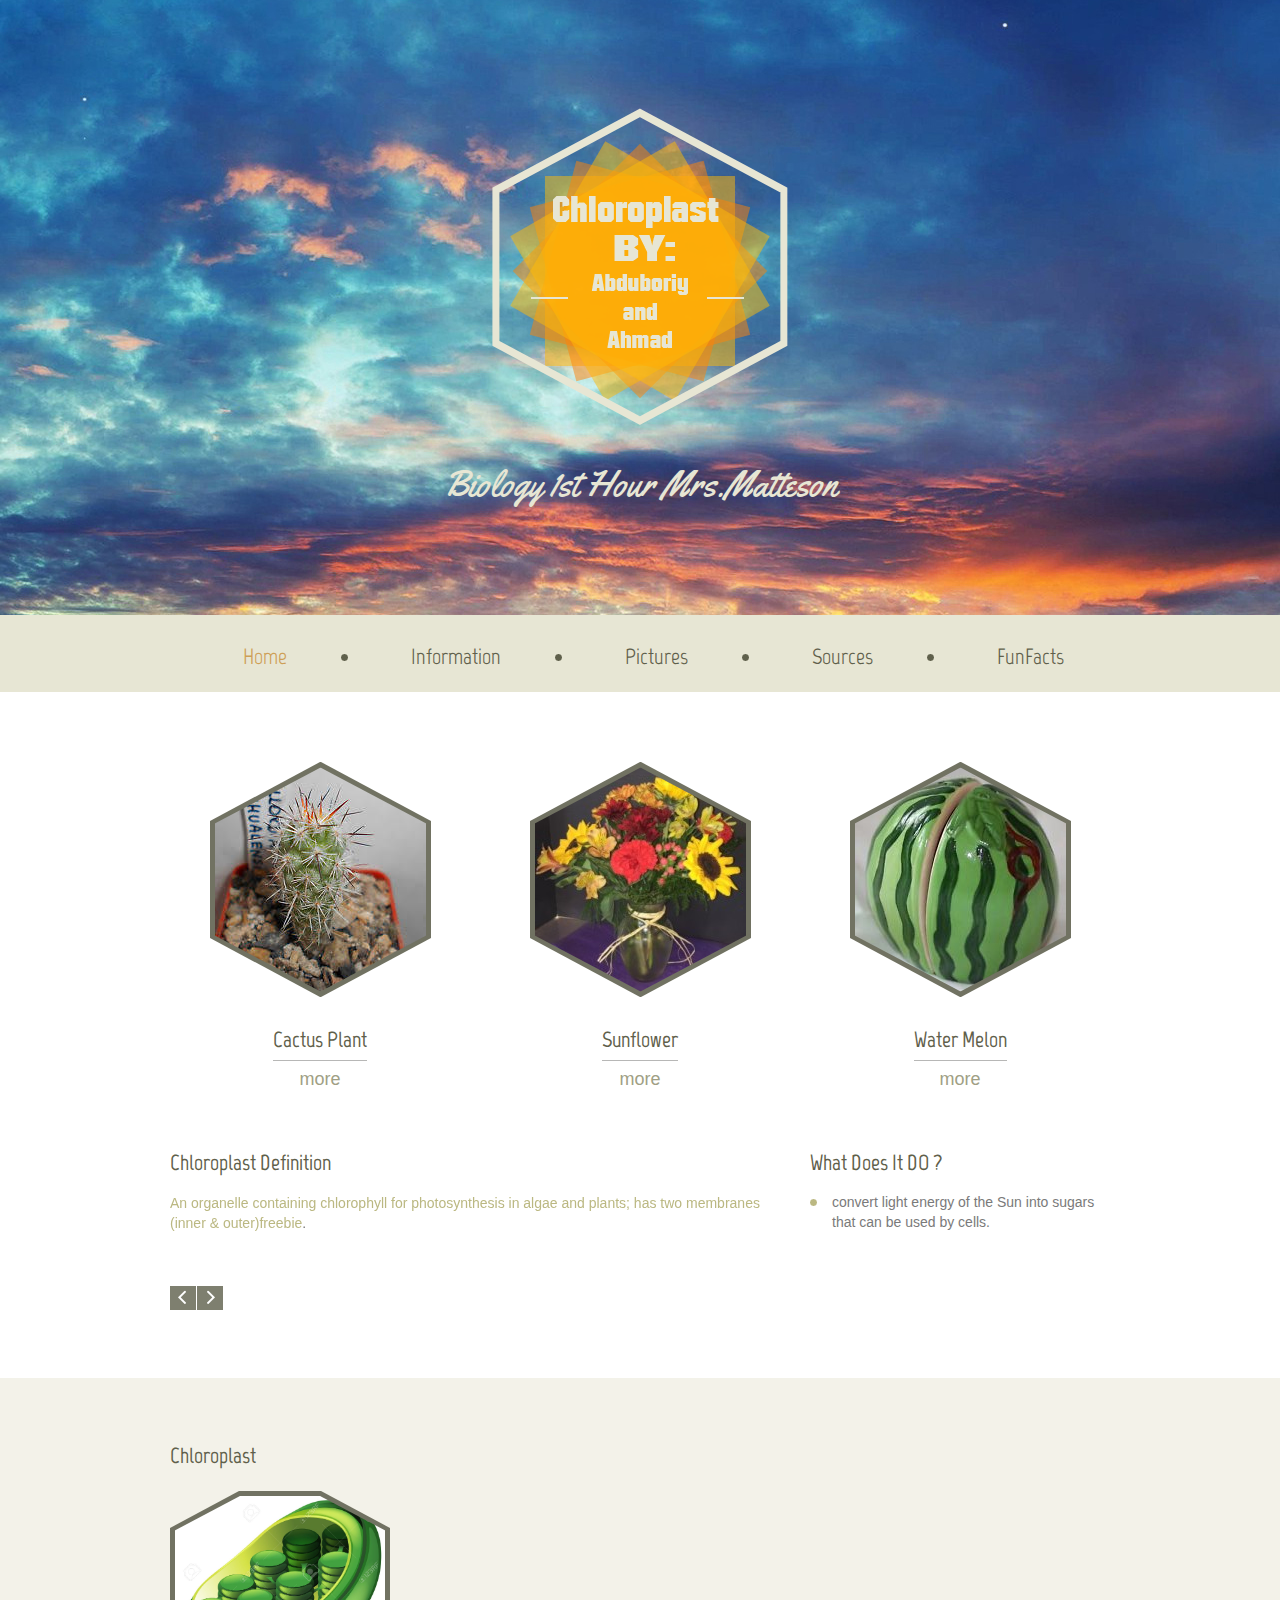
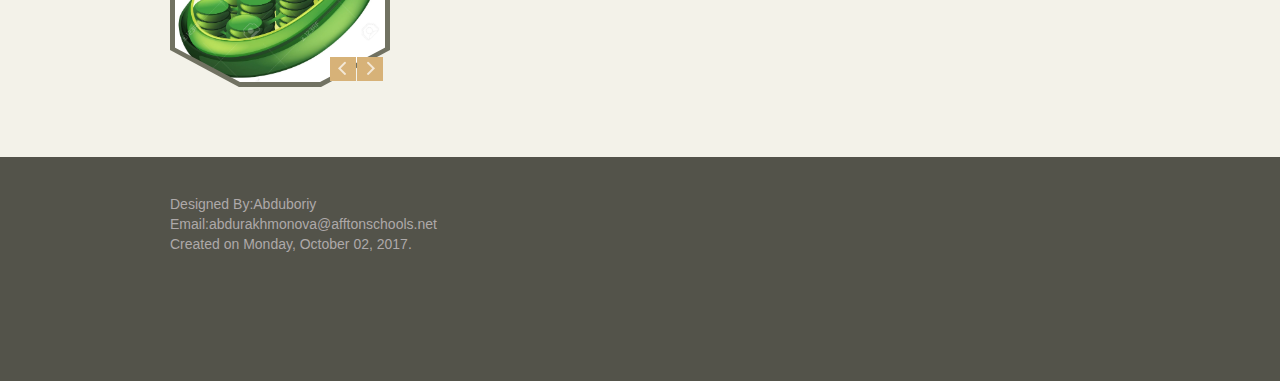
==== index.html @ 3cefe070 "First Website" ====
<!DOCTYPE html>
<html lang="en">
	<head>
		<title>Home</title>
		<meta charset="utf-8">
		<meta name="format-detection" content="telephone=no" />
		<link rel="icon" href="images/favicon.ico">
		<link rel="shortcut icon" href="images/favicon.ico" />
		<link rel="stylesheet" href="css/owl.carousel.css">
        <link rel="stylesheet" href="css/sun.css">
		<link rel="stylesheet" href="css/style.css">
		<script src="js/jquery.js"></script>
		<script src="js/jquery-migrate-1.1.1.js"></script>
		<script src="js/script.js"></script>
		<script src="js/jquery.ui.totop.js"></script>
		<script src="js/superfish.js"></script>
		<script src="js/sForm.js"></script>
		<script src="js/jquery.equalheights.js"></script>
		<script src="js/jquery.mobilemenu.js"></script>
		<script src="js/jquery.easing.1.3.js"></script>
		<script src="js/owl.carousel.js"></script>
		<script>
		$(document).ready(function(){
			$().UItoTop({ easingType: 'easeOutQuart' });
			/*carousel*/
			var owl=$("#owl");
			owl.owlCarousel({
				items : 1, //10 items above 1000px browser width
				navigation : true,
				pagination :  false
			});
			var owl=$("#owl1");
			owl.owlCarousel({
				items : 1, //10 items above 1000px browser width
				navigation : true,
				pagination :  false
			});
		})
		</script>
		<!--[if lt IE 8]>
		<div style=' clear: both; text-align:center; position: relative;'>
			<a href="http://windows.microsoft.com/en-US/internet-explorer/products/ie/home?ocid=ie6_countdown_bannercode">
				<img src="http://storage.ie6countdown.com/assets/100/images/banners/warning_bar_0000_us.jpg" border="0" height="42" width="820" alt="You are using an outdated browser. For a faster, safer browsing experience, upgrade for free today." />
			</a>
		</div>
		<![endif]-->
		<!--[if lt IE 9]>
		<script src="js/html5shiv.js"></script>
		<link rel="stylesheet" media="screen" href="css/ie.css">
		<![endif]-->
	</head>
	<body class="page1" id="top">
       
<!=======================================================================-->

<!--==============================header=================================-->
		<header>
			<div class="container_12">
				<div class="grid_12">
					<h1>
						<a href="index.html">
							<img src="images/logo.png" alt="Your Happy Family">
						</a>
					</h1>
					<div class="slogan">Biology 1st Hour Mrs.Matteson</div>
				</div>
			</div>
			<div class="clear"></div>
			<div class="menu_block">
				<div class="container_12">
					<div class="grid_12">
						<nav class="horizontal-nav full-width horizontalNav-notprocessed">
							<ul class="sf-menu">
								<li class="current"><a href="index.html">Home</a></li>
								<li><a href="index-1.html">Information</a></li>
								<li><a href="index-2.html">Pictures</a></li>
								<li><a href="index-3.html">Sources</a></li>
								<li><a href="index-4.html">FunFacts</a></li>
							</ul>
						</nav>
						<div class="clear"></div>
					</div>
					<div class="clear"></div>
				</div>
			</div>
		</header>
<!--==============================Content=================================-->
        
		<div class="content"><div class="ic">More Website Templates @ TemplateMonster.com - January 27, 2014!</div>
			<div class="container_12">
				<div class="grid_4">
					<div class="block1">
						<div class="img_block">
							<img src="images/page1_img1.jpg" alt="" class="img_inner">
							<span class="l"></span>
							<span class="ll"></span>
							<span class="r"></span>
							<span class="rr"></span>
							<span class="lb"></span>
							<span class="llb"></span>
							<span class="rb"></span>
							<span class="rrb"></span>
						</div>
						<div class="text1">Cactus Plant </div><br>
						<a href="#" class="btn">more</a>
					</div>
				</div>
				<div class="grid_4">
					<div class="block1">
						<div class="img_block">
							<img src="images/page1_img2.jpg" alt="" class="img_inner">
							<span class="l"></span>
							<span class="ll"></span>
							<span class="r"></span>
							<span class="rr"></span>
							<span class="lb"></span>
							<span class="llb"></span>
							<span class="rb"></span>
							<span class="rrb"></span>
						</div>
						<div class="text1">Sunflower</div><br>
						<a href="#" class="btn">more</a>
					</div>
				</div>
				<div class="grid_4">
					<div class="block1">
						<div class="img_block">
							<img src="images/page1_img3.jpg" alt="" class="img_inner">
							<span class="l"></span>
							<span class="ll"></span>
							<span class="r"></span>
							<span class="rr"></span>
							<span class="lb"></span>
							<span class="llb"></span>
							<span class="rb"></span>
							<span class="rrb"></span>
						</div>
						<div class="text1">Water Melon</div><br>
						<a href="#" class="btn">more</a>
					</div>
				</div>
				<div class="clear"></div>
				<div class="grid_8">
					<h3>Chloroplast Definition</h3>
					<div id="owl">
						<div class="item">
							<p><span class="col1"><a href="https://quizlet.com/4728275/mitochondrion-chloroplast-flash-cards/">An organelle containing chlorophyll for photosynthesis in algae and plants; has two membranes (inner & outer)freebie</a></span>. </p>
							
						</div>
						<div class="item">
                            <span class="col1"><a href="https://www.google.com/search?q=chloroplast+definition&rlz=1C1CAFB_enUS751US751&oq=Chloroplast&aqs=chrome.3.69i57j69i60j0l2j69i59j0.8259j0j7&sourceid=chrome&ie=UTF-8">(in green plant cells) a plastid that contains chlorophyll and in which photosynthesis takes place.</a>
						</div>
					</div>
				</div>
				<div class="grid_4">
					<h3>What Does It DO ?</h3>
					<ul class="list">
						<li><a href="#">convert light energy of the Sun into sugars that can be used by cells.</a></li>
					</ul>
				</div>
			</div>
		</div>
		<div class="bottom_block">
			<div class="container_12">
				<div class="grid_3">
					<h3>Chloroplast</h3>
					<div id="owl1">
						<div class="item">
							<div class="img_block ib1">
								<img src="images/car_img1.jpg" alt="" class=" img_inner">
								<span class="l"></span>
								<span class="ll"></span>
								<span class="r"></span>
								<span class="rr"></span>
								<span class="lb"></span>
								<span class="llb"></span>
								<span class="rb"></span>
								<span class="rrb"></span>
							</div>
						</div>
						<div class="item">
							<div class="img_block ib1">
								<img src="images/car_img2.jpg" alt="" class="img_inner">
								<span class="l"></span>
								<span class="ll"></span>
								<span class="r"></span>
								<span class="rr"></span>
								<span class="lb"></span>
								<span class="llb"></span>
								<span class="rb"></span>
								<span class="rrb"></span>
							</div>
						</div>
					</div>
				</div>
				
				
					</form>
				</div>
			</div>
		</div>
<!--==============================footer=================================-->
		<footer>
			<div class="container_12">
				<div class="grid_12 ">
					<div class="copy">
						Designed By:Abduboriy <br>Email:abdurakhmonova@afftonschools.net<br>Created on Monday, October 02, 2017. 
					</div>
				</div>
				<div class="clear"></div>
			</div>
            <div id="sun">
	<div id="rings">
		<div></div>
        <div></div>
        <div></div>
        <div></div>
        <div>
    </div>
		</footer>
	</body>
</html>
---- css/sun.css ----
body	background: #fbffb9;
}
body, html{
	height: 100%;
}
/* code for the sun  */
#sun{
	position: absolute;
	top: 50%;
	left: 50%;
	margin: -150px 0 0 -150px;
	width: 300px;
	height: 300px;
}
#sun *, #sun *:before, #sun *:after{
	position: absolute;
}

/* code for the rings */
#rings{
	top: -470%;
	left: 50%;
	z-index: 1;
}
#rings div:before, #rings div:after{
	content: "";
	z-index: 2;
	top: 0;
	left: 0;
	height: inherit;
	width: inherit;
	background: inherit;
}
#rings div:before{
	transform: rotate(60deg);
}
#rings div:after{
	transform: rotate(-60deg);
}
#rings div:nth-child(even){
	animation: rotateR 12s infinite linear;
}
#rings div:nth-child(odd){
	animation: rotateL 12s infinite linear;
	transform: rotate(15deg);
}
#rings div:nth-child(1){
	animation-duration: 45s;
	backgrond: rgba(255, 230, 84, 0.5);
	width: 200px;
	height: 200px;
	margin: -100px 0 0 -100px;
}
#rings div:nth-child(2){
	animation-duration: 49s;
	background: rgba(255, 185, 6, 0.5);
	width: 190px;
	height: 190px;
	margin: -95px 0 0 -95px;
}
#rings div:nth-child(3){
	animation-duration: 56s;
	background: rgba(255, 130, 5, 0.5);
	width: 180px;
	height: 180px;
	margin: -90px 0 0 -90px;
}
#ringsv idiv:nth-child(4){
	animation-duration: 93s;
	background: rgba(255, 90, 0, 0.5);
	width: 170px;
	height: 170px;
	margin: -85px 0 0 -85px;
}

/* animations */
@-webkit-keyframes rotateR{
	from{
		-webkit-transform: rotate(0deg);
	}
	to{
		-webkit-transform: rotate(360deg);
	}
}
@-moz-keyframes rotateR{
	from{
		-moz-transform: rotate(0deg);
	}
	to{
		-moz-transform: rotate(360deg);
	}
}
@-ms-keyframes rotateR{
	from{
		-ms-transform: rotate(0deg);
	}
	to{
		-ms-transform: rotate(360deg);
	}
}
@-o-keygrames rotateR{
	from{
		-o-transform: rotate(0deg);
	}
	to{
		-o-transform: rotate(360deg);
	}
}
@keyframes rotateR{
	from{
		transform: rotate(0deg);
	}
	to{
		transform: rotate(360deg);
	}
}
@-webkit-keyframes rotateL{
	from{
		-webkit-transform: rotate(360deg);
	}
	to{
		-webkit-transform: rotate(0deg);
	}
}
@-moz-keyframes rotateL{
	from{
		-moz-transform: rotate(360deg);
	}
	to{
		-webkit-transform: rotate(0deg);
	}
}
@-ms-keyframes rotateL{
	from{
		-ms-transform: rotate(360deg);
	}
	to{
		-ms-transform: rotate(0deg);
	}
}
@-o-keyframes rotateL{
	from{
		-o-transform: rotate(360deg);
	}
	to{
		-o-transform: rotate(0deg)
	}
}
@keyframes rotateL{
	from{
		transform: rotate(360deg);
	}
	to{
		transform: rotate(0deg);
	}
}

body{
	background: #fbff419;
}
---- css/style.css ----
@import "reset.css";
@import "grid.css";
@import "font-awesome.css";
@import "superfish.css";
@import url(//fonts.googleapis.com/css?family=Marvel:400);
@import url(//fonts.googleapis.com/css?family=Marvel:700);
@import url(//fonts.googleapis.com/css?family=Yellowtail);
html {
	width: 100%;
}

a[href^="tel:"] {
 color: inherit;
 text-decoration: none;
}

* {
	-webkit-text-size-adjust: none;
}

body {
	position: relative;
	min-width: 960px;
    background-color: #53534a;
    color: #7a7a7a;
    font: 14px/20px Arial, Helvetica, sans-serif;
}

.ic {
	border:0;
	float:right;
	background:#fff;
	color:#f00;
	width:50%;
	line-height:10px;
	font-size:10px;
	margin:-220% 0 0 0;
	overflow:hidden;
	padding:0
}

p {
    margin-bottom: 20px;
}


	strong {
		font-weight: 700;
	}

address {
	font-style: normal;
}



input {
	border-radius: 0 !important;
	outline: none !important;
}


img {
	max-width: 100%;
}



/****Heads****/


h1, h2, h3, h4, h5, h6 {
    font-family: 'Marvel', sans-serif;;
	color: #1a1a1a;
    font-weight: normal;
}

h3 {
    padding-top: 59px;
    color: #5f604b;
    font-size: 22px;
    font-weight: bold;
    line-height: 30px;
    margin-bottom: 15px;
}

h2 {
    padding-top: 66px;
    color: #5f604b;
    font-size: 30px;
    font-weight: bold;
    line-height: 30px;
    margin-bottom: 56px;
}

/****Lists****/

ul {
	padding: 0;
	margin: 0;
	list-style: none;
}


.page1 .list {
    margin-top: -1px;
}

ul.list li {
    background: url(../images/marker.png) 0 7px no-repeat;
    padding-left: 22px;
}

ul.list  li+li {
    margin-top: 6px;
}


/****Links****/


a {
	text-decoration: none;
	color: inherit;
	outline: none;
	transition: 0.5s ease;
	-o-transition: 0.5s ease;
	-webkit-transition: 0.5s ease;
}

a:hover {
	color: #ce9f56;
}

a.btn {
    color: #a09f85;
    font-size: 18px;
    margin-top: 27px;
    display: inline-block;
}

.page1 a.btn {
    margin-top: 8px;
}

a.btn:hover {
    color: #ce9f56;
}

/****classes****/

.mb0 {
	margin-bottom: 0px !important;
}
.m0 {
	margin: 0 !important;
}
.pad0 {
	padding: 0 !important;
}

.pad1 {
}


.img_inner {
	max-width: 100%;
	-moz-box-sizing: border-box;
	-webkit-box-sizing: border-box;
	-o-box-sizing: border-box;
	box-sizing: border-box;
	margin-bottom:0px;
	margin-top: 0px;
    border: 5px solid #717262;
}



.fleft {
	float: left;
	width: auto !important;
	margin-right: 20px;
	margin-bottom: 0px;
	margin-top: 0px;
}


.oh {
	overflow: hidden;
}
.fright {
	float: right !important;
}
.upp {
	text-transform: uppercase;
}

.nowrap {
    white-space: nowrap;
}

.alright {
	text-align: right;
}
.center {
	text-align: center;
}
.wrapper, .extra_wrapper {
	overflow: hidden;
}
.clear {
	float: none !important;
	clear: both;
}

.nowrap {
    white-space: nowrap;
}


/*header*/
header {
    background: url(../images/header_img.jpg) center -240px no-repeat;
	display: block;
    overflow: hidden;
    padding: 42px 0 0;
    position: relative;

}

.page1 header {
    padding: 108px 0 0px;
    background-position: center 0;
}



header h1 {
	position: relative;
    text-align: center;
    z-index: 999;
    margin-bottom: 42px;
}


.page1 header h1 a {
    width: 296px;
    height: 317px;
}

.page1 header h1  {
    margin-bottom: 41px;
}


header h1 a {
	display: inline-block;
	overflow: hidden;
	width: 205px;
	font-size: 0;
	line-height: 0;
	text-indent: -999px;
	transition: 0s ease;
	-o-transition: 0s ease;
	-webkit-transition: 0s ease;
}

header h1 a img {
	display: block;
}

.slogan {
    text-align: center;
    font: 36px/36px 'Yellowtail', cursive;
    color: #e7e6d4;
    padding-bottom: 113px;
}

/**Content**/

.content {
    background-color: #fff;
    padding-bottom: 64px;
}

.page1 .content {
    padding-top: 70px;
    padding-bottom: 68px;
}

.block1 {
    text-align: center;
}

.text1 {
    font: bold 22px/30px 'Marvel', sans-serif;
    color: #5f604b;
    border-bottom: 1px solid #b7b7b6;
    padding-top: 1px;
    padding-bottom: 5px;
    display: inline-block;
    margin-bottom: 8px;
}

.page1 .text1 {
    margin-bottom: 0;
}

.img_block {
    display: inline-block;
    position: relative;
    overflow: hidden;
    margin-bottom: 27px;
}

.img_block  span{
    position: absolute;
    left: 0;
    top: 0;
    display: block;
    z-index: 5;
}



.img_block span.l {
    width: 0px;
height: 0px;
border-style: solid;
border-width: 59px 110px 0 0px;
border-color: #fff transparent transparent transparent;
}

.img_block span.ll {
    width: 0px;
height: 0px;
z-index: 4;
border-style: solid;
border-width: 64px 121px 0 0px;
border-color: #717262 transparent transparent transparent;
}

.img_block span.r {
    right: 0;
    left: auto;
    width: 0px;
height: 0px;
border-style: solid;
border-width: 59px 0 0 110px;
border-color: #fff transparent transparent transparent;
}

.img_block span.rr {
    right: 0;
    left: auto;
    width: 0px;
height: 0px;
z-index: 4;
border-style: solid;
border-width: 64px 0 0px 121px;
border-color: #717262 transparent transparent transparent;
}


.img_block span.rb {
    right: 0;
    left: auto;
    top: auto;
    bottom: 0;
    width: 0px;
height: 0px;
border-style: solid;
border-width:  0 0 59px 110px;
border-color:  transparent transparent #fff transparent;
}

.img_block span.rrb {
   right: 0;
    left: auto;
    top: auto;
    bottom: 0;
    width: 0px;
height: 0px;
z-index: 4;
border-style: solid;
border-width: 0 0 64px 121px;
border-color:  transparent transparent #717262 transparent;
}

.img_block span.lb {
    width: 0px;
height: 0px;
top: auto;
bottom: 0;
border-style: solid;
border-width: 0 110px 59px 0px;
border-color:  transparent transparent #fff transparent;
}

.img_block span.llb {
    width: 0px;
height: 0px;
z-index: 4;
top: auto;
bottom: 0;
border-style: solid;
border-width: 0 121px 64px 0px;
border-color:  transparent transparent #717262 transparent;
}

.col1 {
    color: #bbb882;
}

.page1 .bottom_block  {
    padding-bottom: 70px;

}

.bottom_block {
    padding-bottom: 151px;
    background-color: #f3f2e9;
}

.bottom_block h3 {
    padding-top: 63px;
}

.bottom_block .col1 {
    color: #adab86;
}

.clear.cl1 {
    height: 56px;
}

.block2 {
    padding-top: 8px;
}

.block2 .title {
    margin-bottom: 15px;
    font: 18px/18px 'Marvel', sans-serif;
}

.block2 ul {
    padding-top: 6px;
}

.bq1 {
    padding-top: 9px;
}

.bq1 p{
    font-style: italic;
    position: relative;
    background-color: #dad9d1;
    background: url(../images/quotes.png) 16px 22px no-repeat #dad9d1;
    margin-bottom: 11px;
    padding: 30px 25px 30px 30px;
}

.bq1 p:after {
    left: 30px;
    content: '';
    display: block;
    bottom: -13px;
    position: absolute;
    width: 0px;
    height: 0px;
    border-style: solid;
    border-width: 13px 0 0 16px;
    border-color: #dad9d1 transparent transparent transparent;
}

.bq_bot {
    padding-left: 54px;
    font: 16px/18px 'Marvel', sans-serif;
    color: #5f604b;
}

.gallery {
    overflow: hidden;
    padding-bottom: 31px;
}


.gallery p {
    margin-bottom: 22px;
    padding-top: 2px;
}

a.gal {
    background: url(../images/magnify.png) center center no-repeat;
    display: block;
}

a.gal .img_block {
    margin-bottom: 0;
}

.gallery a.gal:hover .img_block{
    opacity: 0.5;
}

.gallery .title {
    padding-top: 20px;
    text-align: center;
    font: 22px/30px 'Marvel', sans-serif;
    color: #5f604b;
}

.cl2 {
    height: 93px;
}

.content .img_block.fleft {
    position: relative;
    top: 6px;
    margin-bottom: 10px;
}
/**Map**/

.map {
    overflow: hidden;
    position: relative;
    padding-right: 20px;
}


.map .img_block span.l {
border-width: 92px 170px 0 0px;
border-color: #fff transparent transparent transparent;
}

.map .img_block span.ll {
border-width: 97px 180px 0 0px;
border-color: #717262 transparent transparent transparent;
}

.map .img_block span.r {
border-width: 92px 0 0 170px;
border-color: #fff transparent transparent transparent;
}

.map .img_block span.rr {
border-width: 97px 0 0px 180px;
border-color: #717262 transparent transparent transparent;
}


.map .img_block span.rb {
border-width:  0 0 92px 170px;
border-color:  transparent transparent #fff transparent;
}

.map .img_block span.rrb {
   right: 0;
    left: auto;
    top: auto;
    bottom: 0;
    width: 0px;
height: 0px;
z-index: 4;
border-style: solid;
border-width: 0 0 97px 180px;
border-color:  transparent transparent #717262 transparent;
}

.map .img_block span.lb {
    width: 0px;
height: 0px;
top: auto;
bottom: 0;
border-style: solid;
border-width: 0 170px 92px 0px;
border-color:  transparent transparent #fff transparent;
}

.map .img_block span.llb {
    width: 0px;
height: 0px;
z-index: 4;
top: auto;
bottom: 0;
border-style: solid;
border-width: 0 180px 97px 0px;
border-color:  transparent transparent #717262 transparent;
}



.map figure {
    position: relative;
	display: block;
	width: 342px;
	-moz-box-sizing: border-box;
	-webkit-box-sizing: border-box;
	-o-box-sizing: border-box;
	box-sizing: border-box;
}


.map figure iframe {
	width: 100%;
	height: 357px;
	max-width: 100%;
}
.map address {
    padding-top: 7px;
	display: block;
}

.map address dt {
    margin-bottom: 20px;
}

 address dd span {
	min-width: 0px;
	display: inline-block;
	text-align: left;
}

.map address dd span.col1 {
	min-width: 0;
}

 address dd strong {
    font-weight: normal;
 }

.map a {

}

p.pt1 {
    padding-top: 2px;
}


a.link-1 {
    color: #bbb882;
}

a.link-1:hover {
    color: inherit;
}


.img_block.ib1 {
    margin-bottom: 0;
}


.img_block.ib1 span.l,
.img_block.ib1 span.ll,
.img_block.ib1 span.r,
.img_block.ib1 span.rr

{
    top: -22px;

}

.img_block.ib1 span.lb,
.img_block.ib1 span.llb,
.img_block.ib1 span.rb,
.img_block.ib1 span.rrb

{
    bottom: -22px;

}

.img_block.ib1 span.l,
.img_block.ib1 span.r  {
border-top-color: #f3f2e9;
}

.img_block.ib1 span.lb,
.img_block.ib1 span.rb  {
    border-bottom-color: #f3f2e9;
}

.img_block.ib2 span.l,
.img_block.ib2 span.r  {
border-top-color: #f3f2e9;
}

.img_block.ib2 span.lb,
.img_block.ib2 span.rb  {
    border-bottom-color: #f3f2e9;
}

.img_block.ib2 {
    margin-bottom: 0;
    top: 9px;
}

.price span {
    display: block;
    background-color: #f3f2e9;
    float: right;
}

.price {
    overflow: hidden;
    background: url(../images/price_dot.png) 0 bottom repeat-x;
}

.price a {
    display: block;
    background-color: #f3f2e9;
    float: left;
}

ul.list.l1 {
    padding-top: 4px;
}

ul.list.l1 li {
    padding-left: 25px;
}

.pb1 {
    padding-bottom: 80px;
}

/**Footer**/
footer {
	display: block;
    position: relative;
    z-index: 10;
    text-align: left;
    color: #aea9a9;
    padding-bottom: 50px;
}


.copy {
    padding: 37px 0px 0;
}

#toTop {
    background: url("../images/totop.png") no-repeat scroll left 0 rgba(0, 0, 0, 0);
    border: medium none;
    bottom: 70px;
    display: none;
    height: 24px;
    width: 40px;
    left: 58%;
    margin-left: 500px;
    overflow: hidden;
    position: fixed;
    text-decoration: none;
    text-indent: -999px;
    transition: all 0s ease 0s;
    z-index: 20;
}
#toTop:hover {
    background-position: right 0;
    outline: medium none;
}


#newsletter {
    padding: 2px 0px 11px;
    float: left;
}



#newsletter .rel {
    position: relative;
    overflow: visible;
}

#newsletter .email {
    width: 100%;
    display: block;
    float: left;
}


#newsletter input {
   border: 1px solid #d1d1c6;
    -moz-box-sizing: border-box;
    -webkit-box-sizing: border-box;
    -o-box-sizing: border-box;
    box-sizing: border-box;
    display: block;
    float: left;
    box-shadow: none !important;
    width: 201px;
    background-color: #dad9d1;
    color: #92928d;
    font: italic 12px/18px Arial, Helvetica, sans-serif;
    height: 34px;
    padding: 8px 15px 8px;
    -moz-box-sizing: border-box;
 -webkit-box-sizing: border-box;
 -o-box-sizing: border-box;
 box-sizing: border-box;
 -webkit-appearance: none;
 transition: 0.5s ease;
    -o-transition: 0.5s ease;
    -webkit-transition: 0.5s ease;
}



#newsletter a {
    font-size: 14px;
    line-height: 18px;
    float: right;
    color: #fff;
    background-color: #7e7f6f;
    padding: 9px 18px 7px 16px;
    display: block;
    cursor: pointer;

}

#newsletter a:hover {
    background-position: 0 bottom;
}


#newsletter .error, #form1 .empty {     
    height:0px;
    top: 33px;
    width: 100%;
    left: 0;
    text-align: left;
    font-size: 10px;
    line-height: 13px;
    color: #fff;
    display: block;
    overflow: hidden;
    z-index: 999;
    -webkit-transition:  0.3s ease-out; 
    -o-transition: all 0.3s ease-out; 
    transition: all 0.3s ease-out; 
    position: absolute;
    }

#newsletter label.invalid .error {
    /*display: block;*/
    height:40px;

}

#newsletter .success {
    width: 100%;
    top: 0px;
    z-index: 999;
    -moz-box-sizing: border-box;
    -webkit-box-sizing: border-box;
    -o-box-sizing: border-box;
    box-sizing: border-box; 
    display: none;  
    background: #dad9d1;
    border: 1px solid #d1d1c6;
    color: #92928d;
    left: 0px;
    height: 34px;
    overflow: hidden;
    padding: 7px 10px;
    -webkit-transition:  0.3s ease-out; 
    -o-transition: all 0.3s ease-out; 
    transition: all 0.3s ease-out; 
    position: absolute;
}
---- css/ie.css ----
.some_class
{
	behavior: url(js/PIE.htc);
	position: relative;
}


#form .invalid .error-message, #form .empty .empty-message {
	display: block;
}

#form .error-message, #form .empty-message {
	display: none;
}

.gallery a.gal:hover .img_block {
	filter:progid:DXImageTransform.Microsoft.Alpha(opacity=50);
}
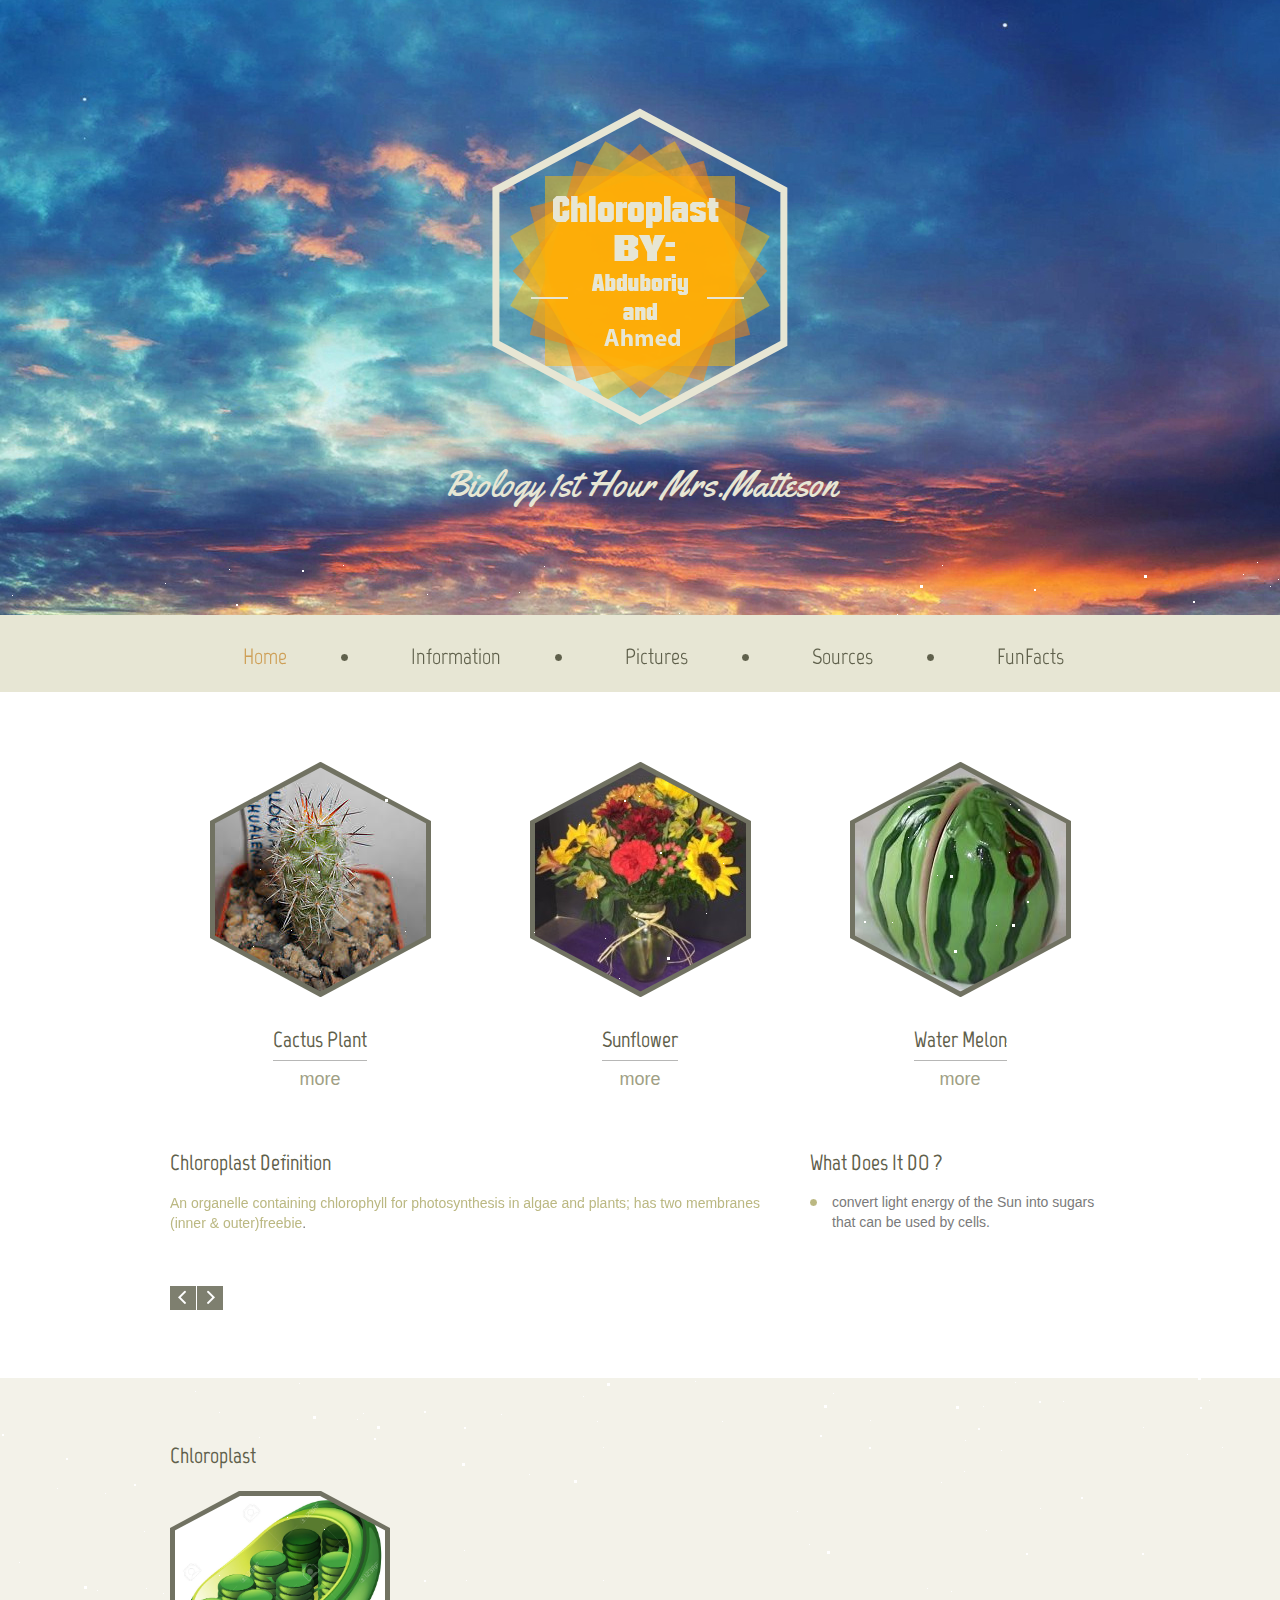
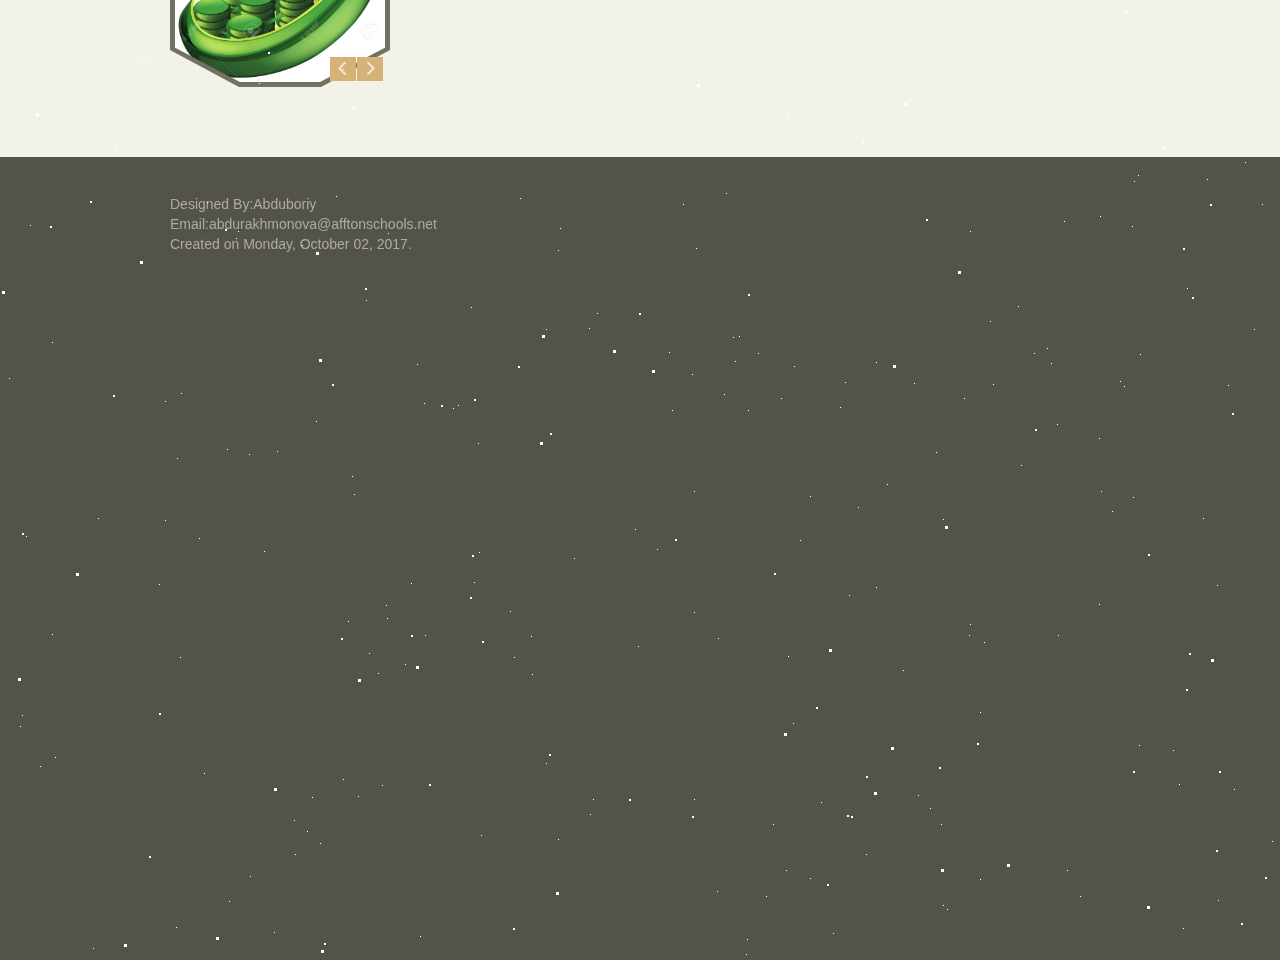
==== commit 627db9af: "Chek2" ====
--- a/index.html
+++ b/index.html
@@ -4,11 +4,14 @@
 		<title>Home</title>
 		<meta charset="utf-8">
 		<meta name="format-detection" content="telephone=no" />
+        <link rel="icon" href="[data-uri]" sizes="48x48" >
 		<link rel="icon" href="images/favicon.ico">
 		<link rel="shortcut icon" href="images/favicon.ico" />
 		<link rel="stylesheet" href="css/owl.carousel.css">
         <link rel="stylesheet" href="css/sun.css">
 		<link rel="stylesheet" href="css/style.css">
+		<link rel="stylesheet" href="css/Star.css">
+		<script src="js/Star.js"></script>
 		<script src="js/jquery.js"></script>
 		<script src="js/jquery-migrate-1.1.1.js"></script>
 		<script src="js/script.js"></script>
@@ -19,6 +22,7 @@
 		<script src="js/jquery.mobilemenu.js"></script>
 		<script src="js/jquery.easing.1.3.js"></script>
 		<script src="js/owl.carousel.js"></script>
+        
 		<script>
 		$(document).ready(function(){
 			$().UItoTop({ easingType: 'easeOutQuart' });
@@ -209,6 +213,11 @@
 				</div>
 				<div class="clear"></div>
 			</div>
+            <div id='stars'></div>
+<div id='stars2'></div>
+<div id='stars3'></div>
+<div id='title'>
+</div>
             <div id="sun">
 	<div id="rings">
 		<div></div>
@@ -217,6 +226,7 @@
         <div></div>
         <div>
     </div>
+        
 		</footer>
 	</body>
 </html>--- a/css/Star.css
+++ b/css/Star.css
@@ -0,0 +1,90 @@
+html {
+  height: 50%;
+  
+}
+
+#stars {
+  position: absolute;
+  top: -1200px;
+  width: 1px;
+  height: 1px;
+  background: transparen;
+  box-shadow: 108px 578px #FFF , 219px 1018px #FFF , 1222px 890px #FFF , 1320px 1812px #FFF , 830px 790px #FFF , 180px 1700px #FFF , 1944px 356px #FFF , 405px 1707px #FFF , 1623px 1825px #FFF , 1645px 1124px #FFF , 936px 1495px #FFF , 72px 272px #FFF , 510px 1654px #FFF , 1732px 1679px #FFF , 785px 452px #FFF , 748px 1453px #FFF , 1945px 968px #FFF , 1685px 1648px #FFF , 19px 1005px #FFF , 159px 1627px #FFF , 876px 1405px #FFF , 833px 836px #FFF , 1564px 1701px #FFF , 797px 954px #FFF , 485px 192px #FFF , 1716px 68px #FFF , 1124px 1429px #FFF , 1896px 1313px #FFF , 1470px 1647px #FFF , 1154px 668px #FFF , 723px 306px #FFF , 696px 703px #FFF , 1719px 647px #FFF , 1220px 621px #FFF , 758px 1396px #FFF , 466px 1023px #FFF , 1709px 461px #FFF , 464px 515px #FFF , 1616px 244px #FFF , 1983px 1625px #FFF , 661px 691px #FFF , 74px 313px #FFF , 1021px 1508px #FFF , 479px 1595px #FFF , 574px 1601px #FFF , 1809px 1588px #FFF , 696px 1291px #FFF , 1863px 993px #FFF , 179px 1146px #FFF , 858px 1550px #FFF , 1979px 645px #FFF , 1203px 1561px #FFF , 990px 1364px #FFF , 694px 1842px #FFF , 1321px 359px #FFF , 1840px 981px #FFF , 945px 113px #FFF , 1354px 1195px #FFF , 195px 834px #FFF , 724px 1437px #FFF , 943px 1562px #FFF , 590px 1857px #FFF , 1649px 80px #FFF , 531px 1679px #FFF , 1442px 169px #FFF , 243px 107px #FFF , 441px 521px #FFF , 1622px 984px #FFF , 1297px 1620px #FFF , 1851px 809px #FFF , 101px 90px #FFF , 1928px 191px #FFF , 363px 856px #FFF , 930px 1152px #FFF , 1806px 1976px #FFF , 633px 556px #FFF , 355px 673px #FFF , 1790px 1257px #FFF , 6px 1110px #FFF , 938px 1069px #FFF , 1499px 1111px #FFF , 1480px 1555px #FFF , 1152px 257px #FFF , 1288px 1777px #FFF , 1100px 1259px #FFF , 1067px 1913px #FFF , 1700px 7px #FFF , 643px 675px #FFF , 1732px 109px #FFF , 1903px 1889px #FFF , 669px 1395px #FFF , 941px 925px #FFF , 626px 119px #FFF , 981px 544px #FFF , 735px 1404px #FFF , 984px 1685px #FFF , 1968px 934px #FFF , 794px 1409px #FFF , 1234px 1832px #FFF , 1740px 1702px #FFF , 589px 1371px #FFF , 731px 460px #FFF , 1057px 1467px #FFF , 336px 1239px #FFF , 741px 783px #FFF , 800px 1583px #FFF , 1127px 385px #FFF , 1981px 1867px #FFF , 1911px 1360px #FFF , 1849px 772px #FFF , 603px 1023px #FFF , 597px 864px #FFF , 1785px 1073px #FFF , 846px 759px #FFF , 1034px 1396px #FFF , 1993px 1812px #FFF , 1456px 1680px #FFF , 165px 26px #FFF , 227px 1492px #FFF , 1901px 427px #FFF , 657px 1592px #FFF , 1296px 1376px #FFF , 1287px 547px #FFF , 1080px 1939px #FFF , 250px 1919px #FFF , 1231px 369px #FFF , 1432px 1927px #FFF , 204px 625px #FFF , 443px 707px #FFF , 1342px 750px #FFF , 1167px 445px #FFF , 1774px 1977px #FFF , 1487px 731px #FFF , 647px 712px #FFF , 519px 106px #FFF , 352px 1519px #FFF , 1399px 1329px #FFF , 1099px 1481px #FFF , 658px 515px #FFF , 825px 681px #FFF , 343px 1112px #FFF , 1175px 579px #FFF , 1140px 1397px #FFF , 1717px 543px #FFF , 1334px 483px #FFF , 525px 122px #FFF , 597px 1356px #FFF , 887px 1527px #FFF , 1898px 1966px #FFF , 1920px 717px #FFF , 1439px 36px #FFF , 594px 737px #FFF , 1187px 897px #FFF , 253px 389px #FFF , 1223px 172px #FFF , 1328px 1547px #FFF , 1823px 1141px #FFF , 1862px 640px #FFF , 1262px 1247px #FFF , 580px 674px #FFF , 1413px 1869px #FFF , 209px 544px #FFF , 534px 375px #FFF , 635px 1572px #FFF , 1783px 554px #FFF , 1435px 1428px #FFF , 1374px 998px #FFF , 1883px 156px #FFF , 471px 1350px #FFF , 529px 917px #FFF , 781px 1441px #FFF , 276px 1068px #FFF , 1779px 1810px #FFF , 810px 1539px #FFF , 1132px 1269px #FFF , 298px 442px #FFF , 658px 1123px #FFF , 1987px 112px #FFF , 1516px 1545px #FFF , 1045px 151px #FFF , 12px 38px #FFF , 1937px 1064px #FFF , 990px 571px #FFF , 1808px 772px #FFF , 121px 163px #FFF , 747px 1982px #FFF , 733px 1380px #FFF , 520px 1241px #FFF , 1618px 1408px #FFF , 453px 1451px #FFF , 1876px 1997px #FFF , 1182px 309px #FFF , 718px 1681px #FFF , 1316px 1912px #FFF , 1687px 902px #FFF , 294px 1863px #FFF , 583px 839px #FFF , 1009px 295px #FFF , 386px 1648px #FFF , 1899px 1212px #FFF , 1733px 202px #FFF , 1940px 1223px #FFF , 560px 1271px #FFF , 1603px 960px #FFF , 1875px 1186px #FFF , 1602px 640px #FFF , 158px 117px #FFF , 411px 1626px #FFF , 969px 1678px #FFF , 840px 1450px #FFF , 930px 1851px #FFF , 1595px 1770px #FFF , 1533px 1381px #FFF , 1905px 545px #FFF , 1631px 505px #FFF , 1147px 438px #FFF , 996px 368px #FFF , 320px 414px #FFF , 130px 408px #FFF , 1125px 374px #FFF , 180px 377px #FFF , 1753px 713px #FFF , 636px 361px #FFF , 870px 863px #FFF , 128px 179px #FFF , 98px 1561px #FFF , 1143px 145px #FFF , 1618px 1759px #FFF , 1672px 1525px #FFF , 1885px 1566px #FFF , 464px 993px #FFF , 1925px 390px #FFF , 9px 1421px #FFF , 1314px 1273px #FFF , 377px 89px #FFF , 1979px 1293px #FFF , 302px 1288px #FFF , 272px 504px #FFF , 1139px 1788px #FFF , 1752px 58px #FFF , 544px 9px #FFF , 1440px 1198px #FFF , 970px 1667px #FFF , 277px 1177px #FFF , 1909px 1615px #FFF , 821px 277px #FFF , 388px 1276px #FFF , 1347px 1915px #FFF , 707px 1161px #FFF , 725px 773px #FFF , 918px 1838px #FFF , 1455px 1140px #FFF , 546px 1806px #FFF , 1235px 92px #FFF , 980px 1922px #FFF , 347px 561px #FFF , 683px 1247px #FFF , 295px 1897px #FFF , 1064px 1264px #FFF , 1853px 102px #FFF , 1582px 584px #FFF , 1707px 1624px #FFF , 764px 398px #FFF , 1721px 347px #FFF , 613px 1066px #FFF , 1966px 887px #FFF , 866px 1897px #FFF , 1345px 1704px #FFF , 1996px 1085px #FFF , 231px 117px #FFF , 1338px 113px #FFF , 116px 1181px #FFF , 425px 1678px #FFF , 1636px 1566px #FFF , 1955px 179px #FFF , 24px 170px #FFF , 943px 1948px #FFF , 528px 555px #FFF , 195px 963px #FFF , 973px 1064px #FFF , 1099px 1647px #FFF , 1959px 1630px #FFF , 1811px 821px #FFF , 144px 277px #FFF , 1337px 541px #FFF , 1239px 1082px #FFF , 1135px 816px #FFF , 1944px 1122px #FFF , 177px 1501px #FFF , 1865px 620px #FFF , 86px 518px #FFF , 1358px 1502px #FFF , 1812px 592px #FFF , 1157px 471px #FFF , 593px 1842px #FFF , 1604px 511px #FFF , 70px 543px #FFF , 117px 341px #FFF , 38px 1159px #FFF , 1331px 314px #FFF , 974px 1190px #FFF , 1961px 951px #FFF , 1245px 1205px #FFF , 1571px 806px #FFF , 1374px 827px #FFF , 128px 1185px #FFF , 1316px 384px #FFF , 927px 1031px #FFF , 93px 1991px #FFF , 28px 1059px #FFF , 1613px 758px #FFF , 788px 1699px #FFF , 977px 531px #FFF , 4px 665px #FFF , 1411px 768px #FFF , 763px 366px #FFF , 514px 1700px #FFF , 1615px 318px #FFF , 424px 1446px #FFF , 274px 1975px #FFF , 181px 1436px #FFF , 899px 717px #FFF , 964px 914px #FFF , 725px 491px #FFF , 964px 1441px #FFF , 1427px 1368px #FFF , 914px 1426px #FFF , 372px 1110px #FFF , 55px 1800px #FFF , 387px 1661px #FFF , 260px 643px #FFF , 1569px 799px #FFF , 1914px 341px #FFF , 1956px 1305px #FFF , 1854px 538px #FFF , 481px 1878px #FFF , 1120px 1424px #FFF , 1091px 540px #FFF , 1187px 1331px #FFF , 993px 1427px #FFF , 739px 1379px #FFF , 1278px 22px #FFF , 1112px 1554px #FFF , 897px 214px #FFF , 236px 1281px #FFF , 256px 693px #FFF , 951px 1034px #FFF , 1631px 1188px #FFF , 605px 381px #FFF , 163px 1036px #FFF , 343px 8px #FFF , 1px 318px #FFF , 1891px 1117px #FFF , 238px 1274px #FFF , 769px 82px #FFF , 307px 1874px #FFF , 1777px 943px #FFF , 1816px 839px #FFF , 793px 1766px #FFF , 1134px 1224px #FFF , 1809px 518px #FFF , 1656px 77px #FFF , 1498px 267px #FFF , 1348px 1416px #FFF , 54px 628px #FFF , 204px 1816px #FFF , 1331px 1745px #FFF , 164px 140px #FFF , 1799px 298px #FFF , 1806px 1574px #FFF , 16px 203px #FFF , 970px 1274px #FFF , 1188px 70px #FFF , 291px 373px #FFF , 259px 1126px #FFF , 889px 86px #FFF , 1886px 803px #FFF , 775px 680px #FFF , 1599px 378px #FFF , 1501px 793px #FFF , 1454px 1718px #FFF , 1047px 1391px #FFF , 405px 374px #FFF , 1418px 615px #FFF , 1973px 1580px #FFF , 1521px 1444px #FFF , 1085px 749px #FFF , 264px 1594px #FFF , 30px 1268px #FFF , 1439px 1982px #FFF , 1190px 1145px #FFF , 1664px 520px #FFF , 316px 1464px #FFF , 207px 1245px #FFF , 1411px 1909px #FFF , 944px 205px #FFF , 501px 385px #FFF , 1857px 1949px #FFF , 1358px 19px #FFF , 786px 1913px #FFF , 1893px 932px #FFF , 1051px 1406px #FFF , 897px 57px #FFF , 1007px 1061px #FFF , 1235px 227px #FFF , 1166px 305px #FFF , 1925px 203px #FFF , 1010px 247px #FFF , 1270px 631px #FFF , 983px 849px #FFF , 1712px 1148px #FFF , 358px 1839px #FFF , 639px 239px #FFF , 1706px 1269px #FFF , 233px 61px #FFF , 1955px 55px #FFF , 1395px 1315px #FFF , 1823px 1029px #FFF , 782px 750px #FFF , 1185px 91px #FFF , 259px 880px #FFF , 1546px 218px #FFF , 596px 340px #FFF , 1652px 1367px #FFF , 679px 56px #FFF , 1724px 1855px #FFF , 1315px 220px #FFF , 417px 1407px #FFF , 1923px 1005px #FFF , 1625px 1597px #FFF , 1040px 951px #FFF , 1070px 398px #FFF , 1639px 1889px #FFF , 1494px 217px #FFF , 299px 826px #FFF , 965px 883px #FFF , 52px 1385px #FFF , 838px 1049px #FFF , 1387px 967px #FFF , 1272px 1884px #FFF , 1700px 664px #FFF , 993px 1083px #FFF , 105px 936px #FFF , 794px 426px #FFF , 1825px 272px #FFF , 766px 1939px #FFF , 59px 784px #FFF , 1773px 1863px #FFF , 519px 35px #FFF , 478px 1486px #FFF , 176px 1970px #FFF , 1332px 265px #FFF , 1348px 1153px #FFF , 144px 974px #FFF , 845px 1425px #FFF , 1571px 1225px #FFF , 913px 95px #FFF , 1390px 964px #FFF , 1101px 1534px #FFF , 1774px 1001px #FFF , 378px 1716px #FFF , 1575px 243px #FFF , 1216px 560px #FFF , 593px 654px #FFF , 312px 1840px #FFF , 1771px 1008px #FFF , 1942px 1131px #FFF , 982px 301px #FFF , 369px 1696px #FFF , 849px 1638px #FFF , 1705px 1579px #FFF , 1828px 960px #FFF , 1270px 29px #FFF , 1444px 1950px #FFF , 1067px 456px #FFF , 1562px 1959px #FFF , 1850px 1028px #FFF , 1313px 225px #FFF , 1292px 1238px #FFF , 1688px 1812px #FFF , 1689px 1569px #FFF , 1047px 799px #FFF , 1571px 215px #FFF , 1335px 597px #FFF , 474px 1625px #FFF , 123px 116px #FFF , 427px 37px #FFF , 908px 102px #FFF , 1672px 1242px #FFF , 199px 1581px #FFF , 579px 267px #FFF , 1257px 5px #FFF , 1334px 520px #FFF , 1486px 653px #FFF , 947px 1952px #FFF , 1724px 2000px #FFF , 279px 1156px #FFF , 125px 753px #FFF , 1971px 265px #FFF , 576px 410px #FFF , 1848px 221px #FFF , 1209px 843px #FFF , 619px 421px #FFF , 165px 1444px #FFF , 1938px 755px #FFF , 131px 817px #FFF , 646px 819px #FFF , 348px 1664px #FFF , 833px 1976px #FFF , 196px 783px #FFF , 1229px 169px #FFF , 1915px 1824px #FFF , 1179px 1827px #FFF , 1506px 1944px #FFF , 1183px 1971px #FFF , 1863px 1044px #FFF , 546px 1372px #FFF , 1456px 1308px #FFF , 1796px 1674px #FFF , 722px 864px #FFF , 1296px 713px #FFF , 1448px 669px #FFF , 249px 1497px #FFF , 1287px 563px #FFF , 40px 1809px #FFF , 1752px 1991px #FFF , 1062px 1184px #FFF , 1009px 221px #FFF , 239px 203px #FFF , 1448px 1284px #FFF , 1138px 1218px #FFF , 1914px 1041px #FFF , 501px 857px #FFF , 458px 1448px #FFF , 1640px 137px #FFF , 649px 809px #FFF , 695px 824px #FFF , 1129px 143px #FFF , 1018px 1349px #FFF , 504px 241px #FFF , 206px 450px #FFF , 1564px 1603px #FFF , 670px 574px #FFF , 1970px 614px #FFF , 1734px 689px #FFF , 822px 152px #FFF , 692px 1417px #FFF , 354px 1537px #FFF , 1209px 692px #FFF , 1405px 1271px #FFF , 324px 972px #FFF , 913px 98px #FFF , 1243px 17px #FFF , 937px 318px #FFF , 717px 1934px #FFF , 1727px 894px #FFF , 738px 580px #FFF , 659px 779px #FFF , 880px 476px #FFF , 97px 1033px #FFF , 1423px 1437px #FFF , 146px 1031px #FFF , 1479px 412px #FFF , 638px 1689px #FFF , 219px 855px #FFF , 818px 103px #FFF , 1140px 461px #FFF , 273px 163px #FFF , 1217px 1628px #FFF , 672px 1453px #FFF , 1446px 1610px #FFF , 602px 68px #FFF , 469px 680px #FFF , 145px 587px #FFF , 1368px 1553px #FFF , 516px 531px #FFF , 287px 960px #FFF , 357px 862px #FFF , 1648px 787px #FFF , 1825px 129px #FFF , 1373px 83px #FFF , 1500px 1910px #FFF , 1567px 942px #FFF , 1836px 1995px #FFF , 20px 1769px #FFF , 892px 365px #FFF , 420px 1979px #FFF , 694px 1655px #FFF , 1133px 1540px #FFF , 1931px 1148px #FFF , 1464px 1626px #FFF , 1428px 445px #FFF , 558px 1293px #FFF , 1284px 7px #FFF , 151px 733px #FFF , 1616px 1980px #FFF , 809px 987px #FFF , 1711px 67px #FFF , 525px 518px #FFF , 631px 650px #FFF , 1254px 1372px #FFF , 52px 1677px #FFF , 903px 1713px #FFF , 1063px 844px #FFF , 22px 1758px #FFF , 986px 973px #FFF , 1894px 1946px #FFF , 1875px 397px #FFF , 1910px 1781px #FFF , 1389px 1011px #FFF , 1860px 350px #FFF , 340px 670px #FFF , 908px 280px #FFF , 1170px 96px #FFF , 603px 890px #FFF , 1843px 1158px #FFF , 1739px 939px #FFF , 1283px 1177px #FFF , 1702px 439px #FFF , 229px 1944px #FFF , 1965px 751px #FFF , 1207px 1222px #FFF , 1073px 228px #FFF , 44px 620px #FFF , 541px 479px #FFF , 1943px 1037px #FFF , 1654px 345px #FFF , 229px 12px #FFF , 366px 1343px #FFF , 26px 1579px #FFF , 1466px 1781px #FFF , 1173px 1793px #FFF , 1001px 893px #FFF , 165px 1563px #FFF , 532px 1717px #FFF , 1753px 680px #FFF , 145px 559px #FFF , 821px 1845px #FFF , 1632px 1080px #FFF , 314px 692px #FFF , 1044px 723px #FFF , 778px 784px #FFF , 941px 1867px #FFF , 810px 1921px #FFF , 320px 1886px #FFF , 1843px 347px #FFF , 1228px 1428px #FFF , 1750px 1585px #FFF , 773px 1867px #FFF , 867px 1160px #FFF , 942px 8px #FFF , 672px 1178px #FFF , 57px 931px #FFF , 277px 1494px #FFF , 558px 1882px #FFF , 1350px 1308px #FFF , 1086px 532px #FFF , 597px 429px #FFF , 1134px 1142px #FFF , 436px 1075px #FFF , 392px 320px #FFF , 1483px 547px #FFF , 1538px 299px #FFF , 1877px 77px #FFF , 278px 202px #FFF , 1218px 1943px #FFF , 1058px 1678px #FFF , 876px 1630px #FFF , 980px 1755px #FFF , 1816px 1922px #FFF , 1118px 1129px #FFF , 685px 564px #FFF , 382px 1828px #FFF , 1311px 1109px #FFF , 513px 739px #FFF , 859px 142px #FFF , 706px 356px #FFF , 331px 554px #FFF , 1705px 534px #FFF , 1640px 1366px #FFF , 1530px 1701px #FFF , 694px 1534px #FFF , 746px 1997px #FFF , 343px 1822px #FFF , 1415px 114px #FFF , 1015px 825px #FFF , 858px 787px #FFF , 1129px 432px #FFF , 174px 817px #FFF , 1143px 870px #FFF , 413px 143px #FFF , 1359px 1110px #FFF , 982px 771px #FFF , 260px 312px #FFF , 1720px 641px #FFF , 322px 1190px #FFF , 13px 242px #FFF , 1697px 861px #FFF , 726px 1236px #FFF , 757px 387px #FFF;
+  animation: animStar 50s linear infinite;
+}
+#stars:after {
+  content: " ";
+  position: absolute;
+  top: 2000px;
+  width: 1px;
+  height: 1px;
+  background: transparent;
+  box-shadow: 108px 578px #FFF , 219px 1018px #FFF , 1222px 890px #FFF , 1320px 1812px #FFF , 830px 790px #FFF , 180px 1700px #FFF , 1944px 356px #FFF , 405px 1707px #FFF , 1623px 1825px #FFF , 1645px 1124px #FFF , 936px 1495px #FFF , 72px 272px #FFF , 510px 1654px #FFF , 1732px 1679px #FFF , 785px 452px #FFF , 748px 1453px #FFF , 1945px 968px #FFF , 1685px 1648px #FFF , 19px 1005px #FFF , 159px 1627px #FFF , 876px 1405px #FFF , 833px 836px #FFF , 1564px 1701px #FFF , 797px 954px #FFF , 485px 192px #FFF , 1716px 68px #FFF , 1124px 1429px #FFF , 1896px 1313px #FFF , 1470px 1647px #FFF , 1154px 668px #FFF , 723px 306px #FFF , 696px 703px #FFF , 1719px 647px #FFF , 1220px 621px #FFF , 758px 1396px #FFF , 466px 1023px #FFF , 1709px 461px #FFF , 464px 515px #FFF , 1616px 244px #FFF , 1983px 1625px #FFF , 661px 691px #FFF , 74px 313px #FFF , 1021px 1508px #FFF , 479px 1595px #FFF , 574px 1601px #FFF , 1809px 1588px #FFF , 696px 1291px #FFF , 1863px 993px #FFF , 179px 1146px #FFF , 858px 1550px #FFF , 1979px 645px #FFF , 1203px 1561px #FFF , 990px 1364px #FFF , 694px 1842px #FFF , 1321px 359px #FFF , 1840px 981px #FFF , 945px 113px #FFF , 1354px 1195px #FFF , 195px 834px #FFF , 724px 1437px #FFF , 943px 1562px #FFF , 590px 1857px #FFF , 1649px 80px #FFF , 531px 1679px #FFF , 1442px 169px #FFF , 243px 107px #FFF , 441px 521px #FFF , 1622px 984px #FFF , 1297px 1620px #FFF , 1851px 809px #FFF , 101px 90px #FFF , 1928px 191px #FFF , 363px 856px #FFF , 930px 1152px #FFF , 1806px 1976px #FFF , 633px 556px #FFF , 355px 673px #FFF , 1790px 1257px #FFF , 6px 1110px #FFF , 938px 1069px #FFF , 1499px 1111px #FFF , 1480px 1555px #FFF , 1152px 257px #FFF , 1288px 1777px #FFF , 1100px 1259px #FFF , 1067px 1913px #FFF , 1700px 7px #FFF , 643px 675px #FFF , 1732px 109px #FFF , 1903px 1889px #FFF , 669px 1395px #FFF , 941px 925px #FFF , 626px 119px #FFF , 981px 544px #FFF , 735px 1404px #FFF , 984px 1685px #FFF , 1968px 934px #FFF , 794px 1409px #FFF , 1234px 1832px #FFF , 1740px 1702px #FFF , 589px 1371px #FFF , 731px 460px #FFF , 1057px 1467px #FFF , 336px 1239px #FFF , 741px 783px #FFF , 800px 1583px #FFF , 1127px 385px #FFF , 1981px 1867px #FFF , 1911px 1360px #FFF , 1849px 772px #FFF , 603px 1023px #FFF , 597px 864px #FFF , 1785px 1073px #FFF , 846px 759px #FFF , 1034px 1396px #FFF , 1993px 1812px #FFF , 1456px 1680px #FFF , 165px 26px #FFF , 227px 1492px #FFF , 1901px 427px #FFF , 657px 1592px #FFF , 1296px 1376px #FFF , 1287px 547px #FFF , 1080px 1939px #FFF , 250px 1919px #FFF , 1231px 369px #FFF , 1432px 1927px #FFF , 204px 625px #FFF , 443px 707px #FFF , 1342px 750px #FFF , 1167px 445px #FFF , 1774px 1977px #FFF , 1487px 731px #FFF , 647px 712px #FFF , 519px 106px #FFF , 352px 1519px #FFF , 1399px 1329px #FFF , 1099px 1481px #FFF , 658px 515px #FFF , 825px 681px #FFF , 343px 1112px #FFF , 1175px 579px #FFF , 1140px 1397px #FFF , 1717px 543px #FFF , 1334px 483px #FFF , 525px 122px #FFF , 597px 1356px #FFF , 887px 1527px #FFF , 1898px 1966px #FFF , 1920px 717px #FFF , 1439px 36px #FFF , 594px 737px #FFF , 1187px 897px #FFF , 253px 389px #FFF , 1223px 172px #FFF , 1328px 1547px #FFF , 1823px 1141px #FFF , 1862px 640px #FFF , 1262px 1247px #FFF , 580px 674px #FFF , 1413px 1869px #FFF , 209px 544px #FFF , 534px 375px #FFF , 635px 1572px #FFF , 1783px 554px #FFF , 1435px 1428px #FFF , 1374px 998px #FFF , 1883px 156px #FFF , 471px 1350px #FFF , 529px 917px #FFF , 781px 1441px #FFF , 276px 1068px #FFF , 1779px 1810px #FFF , 810px 1539px #FFF , 1132px 1269px #FFF , 298px 442px #FFF , 658px 1123px #FFF , 1987px 112px #FFF , 1516px 1545px #FFF , 1045px 151px #FFF , 12px 38px #FFF , 1937px 1064px #FFF , 990px 571px #FFF , 1808px 772px #FFF , 121px 163px #FFF , 747px 1982px #FFF , 733px 1380px #FFF , 520px 1241px #FFF , 1618px 1408px #FFF , 453px 1451px #FFF , 1876px 1997px #FFF , 1182px 309px #FFF , 718px 1681px #FFF , 1316px 1912px #FFF , 1687px 902px #FFF , 294px 1863px #FFF , 583px 839px #FFF , 1009px 295px #FFF , 386px 1648px #FFF , 1899px 1212px #FFF , 1733px 202px #FFF , 1940px 1223px #FFF , 560px 1271px #FFF , 1603px 960px #FFF , 1875px 1186px #FFF , 1602px 640px #FFF , 158px 117px #FFF , 411px 1626px #FFF , 969px 1678px #FFF , 840px 1450px #FFF , 930px 1851px #FFF , 1595px 1770px #FFF , 1533px 1381px #FFF , 1905px 545px #FFF , 1631px 505px #FFF , 1147px 438px #FFF , 996px 368px #FFF , 320px 414px #FFF , 130px 408px #FFF , 1125px 374px #FFF , 180px 377px #FFF , 1753px 713px #FFF , 636px 361px #FFF , 870px 863px #FFF , 128px 179px #FFF , 98px 1561px #FFF , 1143px 145px #FFF , 1618px 1759px #FFF , 1672px 1525px #FFF , 1885px 1566px #FFF , 464px 993px #FFF , 1925px 390px #FFF , 9px 1421px #FFF , 1314px 1273px #FFF , 377px 89px #FFF , 1979px 1293px #FFF , 302px 1288px #FFF , 272px 504px #FFF , 1139px 1788px #FFF , 1752px 58px #FFF , 544px 9px #FFF , 1440px 1198px #FFF , 970px 1667px #FFF , 277px 1177px #FFF , 1909px 1615px #FFF , 821px 277px #FFF , 388px 1276px #FFF , 1347px 1915px #FFF , 707px 1161px #FFF , 725px 773px #FFF , 918px 1838px #FFF , 1455px 1140px #FFF , 546px 1806px #FFF , 1235px 92px #FFF , 980px 1922px #FFF , 347px 561px #FFF , 683px 1247px #FFF , 295px 1897px #FFF , 1064px 1264px #FFF , 1853px 102px #FFF , 1582px 584px #FFF , 1707px 1624px #FFF , 764px 398px #FFF , 1721px 347px #FFF , 613px 1066px #FFF , 1966px 887px #FFF , 866px 1897px #FFF , 1345px 1704px #FFF , 1996px 1085px #FFF , 231px 117px #FFF , 1338px 113px #FFF , 116px 1181px #FFF , 425px 1678px #FFF , 1636px 1566px #FFF , 1955px 179px #FFF , 24px 170px #FFF , 943px 1948px #FFF , 528px 555px #FFF , 195px 963px #FFF , 973px 1064px #FFF , 1099px 1647px #FFF , 1959px 1630px #FFF , 1811px 821px #FFF , 144px 277px #FFF , 1337px 541px #FFF , 1239px 1082px #FFF , 1135px 816px #FFF , 1944px 1122px #FFF , 177px 1501px #FFF , 1865px 620px #FFF , 86px 518px #FFF , 1358px 1502px #FFF , 1812px 592px #FFF , 1157px 471px #FFF , 593px 1842px #FFF , 1604px 511px #FFF , 70px 543px #FFF , 117px 341px #FFF , 38px 1159px #FFF , 1331px 314px #FFF , 974px 1190px #FFF , 1961px 951px #FFF , 1245px 1205px #FFF , 1571px 806px #FFF , 1374px 827px #FFF , 128px 1185px #FFF , 1316px 384px #FFF , 927px 1031px #FFF , 93px 1991px #FFF , 28px 1059px #FFF , 1613px 758px #FFF , 788px 1699px #FFF , 977px 531px #FFF , 4px 665px #FFF , 1411px 768px #FFF , 763px 366px #FFF , 514px 1700px #FFF , 1615px 318px #FFF , 424px 1446px #FFF , 274px 1975px #FFF , 181px 1436px #FFF , 899px 717px #FFF , 964px 914px #FFF , 725px 491px #FFF , 964px 1441px #FFF , 1427px 1368px #FFF , 914px 1426px #FFF , 372px 1110px #FFF , 55px 1800px #FFF , 387px 1661px #FFF , 260px 643px #FFF , 1569px 799px #FFF , 1914px 341px #FFF , 1956px 1305px #FFF , 1854px 538px #FFF , 481px 1878px #FFF , 1120px 1424px #FFF , 1091px 540px #FFF , 1187px 1331px #FFF , 993px 1427px #FFF , 739px 1379px #FFF , 1278px 22px #FFF , 1112px 1554px #FFF , 897px 214px #FFF , 236px 1281px #FFF , 256px 693px #FFF , 951px 1034px #FFF , 1631px 1188px #FFF , 605px 381px #FFF , 163px 1036px #FFF , 343px 8px #FFF , 1px 318px #FFF , 1891px 1117px #FFF , 238px 1274px #FFF , 769px 82px #FFF , 307px 1874px #FFF , 1777px 943px #FFF , 1816px 839px #FFF , 793px 1766px #FFF , 1134px 1224px #FFF , 1809px 518px #FFF , 1656px 77px #FFF , 1498px 267px #FFF , 1348px 1416px #FFF , 54px 628px #FFF , 204px 1816px #FFF , 1331px 1745px #FFF , 164px 140px #FFF , 1799px 298px #FFF , 1806px 1574px #FFF , 16px 203px #FFF , 970px 1274px #FFF , 1188px 70px #FFF , 291px 373px #FFF , 259px 1126px #FFF , 889px 86px #FFF , 1886px 803px #FFF , 775px 680px #FFF , 1599px 378px #FFF , 1501px 793px #FFF , 1454px 1718px #FFF , 1047px 1391px #FFF , 405px 374px #FFF , 1418px 615px #FFF , 1973px 1580px #FFF , 1521px 1444px #FFF , 1085px 749px #FFF , 264px 1594px #FFF , 30px 1268px #FFF , 1439px 1982px #FFF , 1190px 1145px #FFF , 1664px 520px #FFF , 316px 1464px #FFF , 207px 1245px #FFF , 1411px 1909px #FFF , 944px 205px #FFF , 501px 385px #FFF , 1857px 1949px #FFF , 1358px 19px #FFF , 786px 1913px #FFF , 1893px 932px #FFF , 1051px 1406px #FFF , 897px 57px #FFF , 1007px 1061px #FFF , 1235px 227px #FFF , 1166px 305px #FFF , 1925px 203px #FFF , 1010px 247px #FFF , 1270px 631px #FFF , 983px 849px #FFF , 1712px 1148px #FFF , 358px 1839px #FFF , 639px 239px #FFF , 1706px 1269px #FFF , 233px 61px #FFF , 1955px 55px #FFF , 1395px 1315px #FFF , 1823px 1029px #FFF , 782px 750px #FFF , 1185px 91px #FFF , 259px 880px #FFF , 1546px 218px #FFF , 596px 340px #FFF , 1652px 1367px #FFF , 679px 56px #FFF , 1724px 1855px #FFF , 1315px 220px #FFF , 417px 1407px #FFF , 1923px 1005px #FFF , 1625px 1597px #FFF , 1040px 951px #FFF , 1070px 398px #FFF , 1639px 1889px #FFF , 1494px 217px #FFF , 299px 826px #FFF , 965px 883px #FFF , 52px 1385px #FFF , 838px 1049px #FFF , 1387px 967px #FFF , 1272px 1884px #FFF , 1700px 664px #FFF , 993px 1083px #FFF , 105px 936px #FFF , 794px 426px #FFF , 1825px 272px #FFF , 766px 1939px #FFF , 59px 784px #FFF , 1773px 1863px #FFF , 519px 35px #FFF , 478px 1486px #FFF , 176px 1970px #FFF , 1332px 265px #FFF , 1348px 1153px #FFF , 144px 974px #FFF , 845px 1425px #FFF , 1571px 1225px #FFF , 913px 95px #FFF , 1390px 964px #FFF , 1101px 1534px #FFF , 1774px 1001px #FFF , 378px 1716px #FFF , 1575px 243px #FFF , 1216px 560px #FFF , 593px 654px #FFF , 312px 1840px #FFF , 1771px 1008px #FFF , 1942px 1131px #FFF , 982px 301px #FFF , 369px 1696px #FFF , 849px 1638px #FFF , 1705px 1579px #FFF , 1828px 960px #FFF , 1270px 29px #FFF , 1444px 1950px #FFF , 1067px 456px #FFF , 1562px 1959px #FFF , 1850px 1028px #FFF , 1313px 225px #FFF , 1292px 1238px #FFF , 1688px 1812px #FFF , 1689px 1569px #FFF , 1047px 799px #FFF , 1571px 215px #FFF , 1335px 597px #FFF , 474px 1625px #FFF , 123px 116px #FFF , 427px 37px #FFF , 908px 102px #FFF , 1672px 1242px #FFF , 199px 1581px #FFF , 579px 267px #FFF , 1257px 5px #FFF , 1334px 520px #FFF , 1486px 653px #FFF , 947px 1952px #FFF , 1724px 2000px #FFF , 279px 1156px #FFF , 125px 753px #FFF , 1971px 265px #FFF , 576px 410px #FFF , 1848px 221px #FFF , 1209px 843px #FFF , 619px 421px #FFF , 165px 1444px #FFF , 1938px 755px #FFF , 131px 817px #FFF , 646px 819px #FFF , 348px 1664px #FFF , 833px 1976px #FFF , 196px 783px #FFF , 1229px 169px #FFF , 1915px 1824px #FFF , 1179px 1827px #FFF , 1506px 1944px #FFF , 1183px 1971px #FFF , 1863px 1044px #FFF , 546px 1372px #FFF , 1456px 1308px #FFF , 1796px 1674px #FFF , 722px 864px #FFF , 1296px 713px #FFF , 1448px 669px #FFF , 249px 1497px #FFF , 1287px 563px #FFF , 40px 1809px #FFF , 1752px 1991px #FFF , 1062px 1184px #FFF , 1009px 221px #FFF , 239px 203px #FFF , 1448px 1284px #FFF , 1138px 1218px #FFF , 1914px 1041px #FFF , 501px 857px #FFF , 458px 1448px #FFF , 1640px 137px #FFF , 649px 809px #FFF , 695px 824px #FFF , 1129px 143px #FFF , 1018px 1349px #FFF , 504px 241px #FFF , 206px 450px #FFF , 1564px 1603px #FFF , 670px 574px #FFF , 1970px 614px #FFF , 1734px 689px #FFF , 822px 152px #FFF , 692px 1417px #FFF , 354px 1537px #FFF , 1209px 692px #FFF , 1405px 1271px #FFF , 324px 972px #FFF , 913px 98px #FFF , 1243px 17px #FFF , 937px 318px #FFF , 717px 1934px #FFF , 1727px 894px #FFF , 738px 580px #FFF , 659px 779px #FFF , 880px 476px #FFF , 97px 1033px #FFF , 1423px 1437px #FFF , 146px 1031px #FFF , 1479px 412px #FFF , 638px 1689px #FFF , 219px 855px #FFF , 818px 103px #FFF , 1140px 461px #FFF , 273px 163px #FFF , 1217px 1628px #FFF , 672px 1453px #FFF , 1446px 1610px #FFF , 602px 68px #FFF , 469px 680px #FFF , 145px 587px #FFF , 1368px 1553px #FFF , 516px 531px #FFF , 287px 960px #FFF , 357px 862px #FFF , 1648px 787px #FFF , 1825px 129px #FFF , 1373px 83px #FFF , 1500px 1910px #FFF , 1567px 942px #FFF , 1836px 1995px #FFF , 20px 1769px #FFF , 892px 365px #FFF , 420px 1979px #FFF , 694px 1655px #FFF , 1133px 1540px #FFF , 1931px 1148px #FFF , 1464px 1626px #FFF , 1428px 445px #FFF , 558px 1293px #FFF , 1284px 7px #FFF , 151px 733px #FFF , 1616px 1980px #FFF , 809px 987px #FFF , 1711px 67px #FFF , 525px 518px #FFF , 631px 650px #FFF , 1254px 1372px #FFF , 52px 1677px #FFF , 903px 1713px #FFF , 1063px 844px #FFF , 22px 1758px #FFF , 986px 973px #FFF , 1894px 1946px #FFF , 1875px 397px #FFF , 1910px 1781px #FFF , 1389px 1011px #FFF , 1860px 350px #FFF , 340px 670px #FFF , 908px 280px #FFF , 1170px 96px #FFF , 603px 890px #FFF , 1843px 1158px #FFF , 1739px 939px #FFF , 1283px 1177px #FFF , 1702px 439px #FFF , 229px 1944px #FFF , 1965px 751px #FFF , 1207px 1222px #FFF , 1073px 228px #FFF , 44px 620px #FFF , 541px 479px #FFF , 1943px 1037px #FFF , 1654px 345px #FFF , 229px 12px #FFF , 366px 1343px #FFF , 26px 1579px #FFF , 1466px 1781px #FFF , 1173px 1793px #FFF , 1001px 893px #FFF , 165px 1563px #FFF , 532px 1717px #FFF , 1753px 680px #FFF , 145px 559px #FFF , 821px 1845px #FFF , 1632px 1080px #FFF , 314px 692px #FFF , 1044px 723px #FFF , 778px 784px #FFF , 941px 1867px #FFF , 810px 1921px #FFF , 320px 1886px #FFF , 1843px 347px #FFF , 1228px 1428px #FFF , 1750px 1585px #FFF , 773px 1867px #FFF , 867px 1160px #FFF , 942px 8px #FFF , 672px 1178px #FFF , 57px 931px #FFF , 277px 1494px #FFF , 558px 1882px #FFF , 1350px 1308px #FFF , 1086px 532px #FFF , 597px 429px #FFF , 1134px 1142px #FFF , 436px 1075px #FFF , 392px 320px #FFF , 1483px 547px #FFF , 1538px 299px #FFF , 1877px 77px #FFF , 278px 202px #FFF , 1218px 1943px #FFF , 1058px 1678px #FFF , 876px 1630px #FFF , 980px 1755px #FFF , 1816px 1922px #FFF , 1118px 1129px #FFF , 685px 564px #FFF , 382px 1828px #FFF , 1311px 1109px #FFF , 513px 739px #FFF , 859px 142px #FFF , 706px 356px #FFF , 331px 554px #FFF , 1705px 534px #FFF , 1640px 1366px #FFF , 1530px 1701px #FFF , 694px 1534px #FFF , 746px 1997px #FFF , 343px 1822px #FFF , 1415px 114px #FFF , 1015px 825px #FFF , 858px 787px #FFF , 1129px 432px #FFF , 174px 817px #FFF , 1143px 870px #FFF , 413px 143px #FFF , 1359px 1110px #FFF , 982px 771px #FFF , 260px 312px #FFF , 1720px 641px #FFF , 322px 1190px #FFF , 13px 242px #FFF , 1697px 861px #FFF , 726px 1236px #FFF , 757px 387px #FFF;
+}
+
+#stars2 {
+  position: absolute;
+  top: -1200px;
+  width: 2px;
+  height: 2px;
+  background: transparent;
+  box-shadow: 1241px 1966px #FFF , 513px 1971px #FFF , 1478px 821px #FFF , 1305px 501px #FFF , 582px 645px #FFF , 827px 1927px #FFF , 332px 1427px #FFF , 424px 1023px #FFF , 312px 132px #FFF , 601px 169px #FFF , 550px 1476px #FFF , 1658px 1608px #FFF , 1018px 252px #FFF , 1447px 1233px #FFF , 594px 165px #FFF , 1354px 1657px #FFF , 1797px 71px #FFF , 533px 759px #FFF , 1166px 125px #FFF , 1533px 832px #FFF , 978px 661px #FFF , 488px 696px #FFF , 1185px 670px #FFF , 504px 371px #FFF , 1779px 201px #FFF , 1535px 1952px #FFF , 987px 733px #FFF , 1504px 334px #FFF , 1359px 1639px #FFF , 236px 47px #FFF , 1764px 240px #FFF , 1518px 794px #FFF , 1642px 762px #FFF , 1960px 1734px #FFF , 1210px 1247px #FFF , 1081px 940px #FFF , 736px 662px #FFF , 748px 1337px #FFF , 820px 878px #FFF , 1771px 1403px #FFF , 1338px 773px #FFF , 1125px 1054px #FFF , 159px 1756px #FFF , 787px 1159px #FFF , 677px 203px #FFF , 1451px 1713px #FFF , 470px 1640px #FFF , 1635px 1942px #FFF , 1183px 1291px #FFF , 1968px 144px #FFF , 318px 314px #FFF , 926px 1262px #FFF , 1186px 1732px #FFF , 1133px 1814px #FFF , 15px 799px #FFF , 1172px 366px #FFF , 816px 1750px #FFF , 1163px 1190px #FFF , 1947px 916px #FFF , 1871px 1317px #FFF , 1962px 1988px #FFF , 268px 1095px #FFF , 424px 854px #FFF , 752px 792px #FFF , 1756px 812px #FFF , 1035px 1472px #FFF , 528px 704px #FFF , 116px 1191px #FFF , 371px 514px #FFF , 703px 813px #FFF , 928px 645px #FFF , 799px 385px #FFF , 1039px 844px #FFF , 864px 364px #FFF , 353px 1150px #FFF , 866px 1819px #FFF , 1006px 486px #FFF , 1372px 1942px #FFF , 1414px 156px #FFF , 799px 325px #FFF , 47px 770px #FFF , 1301px 104px #FFF , 1027px 344px #FFF , 627px 787px #FFF , 1936px 1272px #FFF , 189px 1041px #FFF , 1494px 829px #FFF , 1505px 929px #FFF , 1680px 1101px #FFF , 1292px 1432px #FFF , 127px 806px #FFF , 1704px 778px #FFF , 1350px 1121px #FFF , 675px 1582px #FFF , 1216px 1893px #FFF , 1265px 1920px #FFF , 472px 1598px #FFF , 815px 522px #FFF , 1478px 1993px #FFF , 1057px 752px #FFF , 143px 1101px #FFF , 1763px 943px #FFF , 474px 1442px #FFF , 800px 539px #FFF , 149px 1899px #FFF , 1684px 1256px #FFF , 1058px 738px #FFF , 1701px 1342px #FFF , 200px 427px #FFF , 639px 1356px #FFF , 1508px 65px #FFF , 774px 1616px #FFF , 1960px 652px #FFF , 1193px 44px #FFF , 299px 695px #FFF , 445px 383px #FFF , 79px 583px #FFF , 374px 881px #FFF , 939px 1810px #FFF , 1853px 1740px #FFF , 1290px 1789px #FFF , 1469px 292px #FFF , 869px 890px #FFF , 1349px 1769px #FFF , 105px 191px #FFF , 2px 877px #FFF , 1031px 576px #FFF , 1517px 1945px #FFF , 1142px 996px #FFF , 1955px 1481px #FFF , 1232px 1456px #FFF , 1299px 1712px #FFF , 1219px 1814px #FFF , 1619px 1665px #FFF , 341px 1681px #FFF , 908px 249px #FFF , 1986px 1610px #FFF , 682px 109px #FFF , 246px 1122px #FFF , 624px 243px #FFF , 518px 1409px #FFF , 1717px 95px #FFF , 1991px 700px #FFF , 847px 1858px #FFF , 1317px 830px #FFF , 692px 1859px #FFF , 1914px 99px #FFF , 1474px 1630px #FFF , 1529px 1850px #FFF , 91px 452px #FFF , 1769px 217px #FFF , 629px 1842px #FFF , 113px 1438px #FFF , 282px 599px #FFF , 1799px 1556px #FFF , 66px 901px #FFF , 1200px 850px #FFF , 1189px 1696px #FFF , 50px 1269px #FFF , 1919px 113px #FFF , 862px 1184px #FFF , 1930px 1629px #FFF , 441px 1448px #FFF , 1034px 32px #FFF , 1424px 1766px #FFF , 324px 1986px #FFF , 429px 1827px #FFF , 1541px 251px #FFF , 464px 870px #FFF , 1729px 1853px #FFF , 1192px 1340px #FFF , 1397px 924px #FFF , 978px 871px #FFF , 1806px 624px #FFF , 1580px 1480px #FFF , 22px 1576px #FFF , 302px 13px #FFF , 1488px 232px #FFF , 134px 927px #FFF , 549px 1797px #FFF , 191px 309px #FFF , 1491px 31px #FFF , 660px 295px #FFF , 1309px 1571px #FFF , 482px 1684px #FFF , 851px 1859px #FFF , 1660px 158px #FFF , 1408px 1595px #FFF , 365px 1331px #FFF , 455px 87px #FFF , 838px 581px #FFF , 1624px 647px #FFF , 225px 1272px #FFF , 411px 1678px #FFF , 826px 209px #FFF , 977px 1786px #FFF , 1148px 1597px #FFF , 302px 113px #FFF , 1026px 996px #FFF , 90px 1244px #FFF;
+  animation: animStar 100s linear infinite;
+}
+#stars2:after {
+  content: " ";
+  position: absolute;
+  top: 2000px;
+  width: 2px;
+  height: 2px;
+  background: transparent;
+  box-shadow: 1241px 1966px #FFF , 513px 1971px #FFF , 1478px 821px #FFF , 1305px 501px #FFF , 582px 645px #FFF , 827px 1927px #FFF , 332px 1427px #FFF , 424px 1023px #FFF , 312px 132px #FFF , 601px 169px #FFF , 550px 1476px #FFF , 1658px 1608px #FFF , 1018px 252px #FFF , 1447px 1233px #FFF , 594px 165px #FFF , 1354px 1657px #FFF , 1797px 71px #FFF , 533px 759px #FFF , 1166px 125px #FFF , 1533px 832px #FFF , 978px 661px #FFF , 488px 696px #FFF , 1185px 670px #FFF , 504px 371px #FFF , 1779px 201px #FFF , 1535px 1952px #FFF , 987px 733px #FFF , 1504px 334px #FFF , 1359px 1639px #FFF , 236px 47px #FFF , 1764px 240px #FFF , 1518px 794px #FFF , 1642px 762px #FFF , 1960px 1734px #FFF , 1210px 1247px #FFF , 1081px 940px #FFF , 736px 662px #FFF , 748px 1337px #FFF , 820px 878px #FFF , 1771px 1403px #FFF , 1338px 773px #FFF , 1125px 1054px #FFF , 159px 1756px #FFF , 787px 1159px #FFF , 677px 203px #FFF , 1451px 1713px #FFF , 470px 1640px #FFF , 1635px 1942px #FFF , 1183px 1291px #FFF , 1968px 144px #FFF , 318px 314px #FFF , 926px 1262px #FFF , 1186px 1732px #FFF , 1133px 1814px #FFF , 15px 799px #FFF , 1172px 366px #FFF , 816px 1750px #FFF , 1163px 1190px #FFF , 1947px 916px #FFF , 1871px 1317px #FFF , 1962px 1988px #FFF , 268px 1095px #FFF , 424px 854px #FFF , 752px 792px #FFF , 1756px 812px #FFF , 1035px 1472px #FFF , 528px 704px #FFF , 116px 1191px #FFF , 371px 514px #FFF , 703px 813px #FFF , 928px 645px #FFF , 799px 385px #FFF , 1039px 844px #FFF , 864px 364px #FFF , 353px 1150px #FFF , 866px 1819px #FFF , 1006px 486px #FFF , 1372px 1942px #FFF , 1414px 156px #FFF , 799px 325px #FFF , 47px 770px #FFF , 1301px 104px #FFF , 1027px 344px #FFF , 627px 787px #FFF , 1936px 1272px #FFF , 189px 1041px #FFF , 1494px 829px #FFF , 1505px 929px #FFF , 1680px 1101px #FFF , 1292px 1432px #FFF , 127px 806px #FFF , 1704px 778px #FFF , 1350px 1121px #FFF , 675px 1582px #FFF , 1216px 1893px #FFF , 1265px 1920px #FFF , 472px 1598px #FFF , 815px 522px #FFF , 1478px 1993px #FFF , 1057px 752px #FFF , 143px 1101px #FFF , 1763px 943px #FFF , 474px 1442px #FFF , 800px 539px #FFF , 149px 1899px #FFF , 1684px 1256px #FFF , 1058px 738px #FFF , 1701px 1342px #FFF , 200px 427px #FFF , 639px 1356px #FFF , 1508px 65px #FFF , 774px 1616px #FFF , 1960px 652px #FFF , 1193px 44px #FFF , 299px 695px #FFF , 445px 383px #FFF , 79px 583px #FFF , 374px 881px #FFF , 939px 1810px #FFF , 1853px 1740px #FFF , 1290px 1789px #FFF , 1469px 292px #FFF , 869px 890px #FFF , 1349px 1769px #FFF , 105px 191px #FFF , 2px 877px #FFF , 1031px 576px #FFF , 1517px 1945px #FFF , 1142px 996px #FFF , 1955px 1481px #FFF , 1232px 1456px #FFF , 1299px 1712px #FFF , 1219px 1814px #FFF , 1619px 1665px #FFF , 341px 1681px #FFF , 908px 249px #FFF , 1986px 1610px #FFF , 682px 109px #FFF , 246px 1122px #FFF , 624px 243px #FFF , 518px 1409px #FFF , 1717px 95px #FFF , 1991px 700px #FFF , 847px 1858px #FFF , 1317px 830px #FFF , 692px 1859px #FFF , 1914px 99px #FFF , 1474px 1630px #FFF , 1529px 1850px #FFF , 91px 452px #FFF , 1769px 217px #FFF , 629px 1842px #FFF , 113px 1438px #FFF , 282px 599px #FFF , 1799px 1556px #FFF , 66px 901px #FFF , 1200px 850px #FFF , 1189px 1696px #FFF , 50px 1269px #FFF , 1919px 113px #FFF , 862px 1184px #FFF , 1930px 1629px #FFF , 441px 1448px #FFF , 1034px 32px #FFF , 1424px 1766px #FFF , 324px 1986px #FFF , 429px 1827px #FFF , 1541px 251px #FFF , 464px 870px #FFF , 1729px 1853px #FFF , 1192px 1340px #FFF , 1397px 924px #FFF , 978px 871px #FFF , 1806px 624px #FFF , 1580px 1480px #FFF , 22px 1576px #FFF , 302px 13px #FFF , 1488px 232px #FFF , 134px 927px #FFF , 549px 1797px #FFF , 191px 309px #FFF , 1491px 31px #FFF , 660px 295px #FFF , 1309px 1571px #FFF , 482px 1684px #FFF , 851px 1859px #FFF , 1660px 158px #FFF , 1408px 1595px #FFF , 365px 1331px #FFF , 455px 87px #FFF , 838px 581px #FFF , 1624px 647px #FFF , 225px 1272px #FFF , 411px 1678px #FFF , 826px 209px #FFF , 977px 1786px #FFF , 1148px 1597px #FFF , 302px 113px #FFF , 1026px 996px #FFF , 90px 1244px #FFF;
+}
+
+#stars3 {
+  position: absolute;
+  top: -1200px;
+  width: 3px;
+  height: 3px;
+  background: transparent;
+  box-shadow: 1225px 479px #FFF , 401px 242px #FFF , 556px 1935px #FFF , 1801px 1521px #FFF , 416px 1709px #FFF , 1434px 481px #FFF , 824px 848px #FFF , 385px 242px #FFF , 1657px 1773px #FFF , 827px 994px #FFF , 2px 1334px #FFF , 1606px 189px #FFF , 1335px 482px #FFF , 1198px 820px #FFF , 1819px 67px #FFF , 462px 906px #FFF , 566px 748px #FFF , 1989px 361px #FFF , 829px 1692px #FFF , 435px 86px #FFF , 419px 405px #FFF , 1012px 367px #FFF , 84px 1029px #FFF , 945px 1569px #FFF , 750px 764px #FFF , 264px 167px #FFF , 1022px 783px #FFF , 18px 1721px #FFF , 1461px 819px #FFF , 91px 121px #FFF , 1504px 326px #FFF , 574px 923px #FFF , 562px 529px #FFF , 1629px 834px #FFF , 150px 681px #FFF , 542px 1378px #FFF , 377px 869px #FFF , 893px 1408px #FFF , 1950px 5px #FFF , 941px 1912px #FFF , 911px 732px #FFF , 313px 859px #FFF , 1990px 95px #FFF , 956px 849px #FFF , 13px 796px #FFF , 1879px 1124px #FFF , 140px 1304px #FFF , 613px 1393px #FFF , 793px 553px #FFF , 1597px 379px #FFF , 1574px 48px #FFF , 1216px 603px #FFF , 890px 617px #FFF , 1843px 744px #FFF , 950px 318px #FFF , 124px 1987px #FFF , 617px 624px #FFF , 1468px 1920px #FFF , 274px 1831px #FFF , 11px 188px #FFF , 1336px 1282px #FFF , 319px 1402px #FFF , 1147px 1949px #FFF , 1675px 616px #FFF , 1564px 767px #FFF , 904px 1146px #FFF , 1207px 297px #FFF , 1211px 1702px #FFF , 1288px 1004px #FFF , 321px 1993px #FFF , 1331px 1457px #FFF , 891px 1790px #FFF , 358px 1722px #FFF , 697px 1127px #FFF , 216px 1980px #FFF , 1971px 710px #FFF , 920px 28px #FFF , 540px 1485px #FFF , 1508px 1599px #FFF , 36px 1156px #FFF , 1144px 18px #FFF , 1492px 1026px #FFF , 954px 393px #FFF , 1493px 1842px #FFF , 1630px 730px #FFF , 958px 1314px #FFF , 76px 1616px #FFF , 316px 1295px #FFF , 1301px 1965px #FFF , 1804px 79px #FFF , 667px 400px #FFF , 1814px 563px #FFF , 784px 1776px #FFF , 1007px 1907px #FFF , 652px 1413px #FFF , 1342px 343px #FFF , 874px 1835px #FFF , 1786px 948px #FFF , 1255px 592px #FFF , 607px 826px #FFF;
+  animation: animStar 150s linear infinite;
+}
+#stars3:after {
+  content: " ";
+  position: absolute;
+  top: 2000px;
+  width: 3px;
+  height: 3px;
+  background: transparent;
+  box-shadow: 1225px 479px #FFF , 401px 242px #FFF , 556px 1935px #FFF , 1801px 1521px #FFF , 416px 1709px #FFF , 1434px 481px #FFF , 824px 848px #FFF , 385px 242px #FFF , 1657px 1773px #FFF , 827px 994px #FFF , 2px 1334px #FFF , 1606px 189px #FFF , 1335px 482px #FFF , 1198px 820px #FFF , 1819px 67px #FFF , 462px 906px #FFF , 566px 748px #FFF , 1989px 361px #FFF , 829px 1692px #FFF , 435px 86px #FFF , 419px 405px #FFF , 1012px 367px #FFF , 84px 1029px #FFF , 945px 1569px #FFF , 750px 764px #FFF , 264px 167px #FFF , 1022px 783px #FFF , 18px 1721px #FFF , 1461px 819px #FFF , 91px 121px #FFF , 1504px 326px #FFF , 574px 923px #FFF , 562px 529px #FFF , 1629px 834px #FFF , 150px 681px #FFF , 542px 1378px #FFF , 377px 869px #FFF , 893px 1408px #FFF , 1950px 5px #FFF , 941px 1912px #FFF , 911px 732px #FFF , 313px 859px #FFF , 1990px 95px #FFF , 956px 849px #FFF , 13px 796px #FFF , 1879px 1124px #FFF , 140px 1304px #FFF , 613px 1393px #FFF , 793px 553px #FFF , 1597px 379px #FFF , 1574px 48px #FFF , 1216px 603px #FFF , 890px 617px #FFF , 1843px 744px #FFF , 950px 318px #FFF , 124px 1987px #FFF , 617px 624px #FFF , 1468px 1920px #FFF , 274px 1831px #FFF , 11px 188px #FFF , 1336px 1282px #FFF , 319px 1402px #FFF , 1147px 1949px #FFF , 1675px 616px #FFF , 1564px 767px #FFF , 904px 1146px #FFF , 1207px 297px #FFF , 1211px 1702px #FFF , 1288px 1004px #FFF , 321px 1993px #FFF , 1331px 1457px #FFF , 891px 1790px #FFF , 358px 1722px #FFF , 697px 1127px #FFF , 216px 1980px #FFF , 1971px 710px #FFF , 920px 28px #FFF , 540px 1485px #FFF , 1508px 1599px #FFF , 36px 1156px #FFF , 1144px 18px #FFF , 1492px 1026px #FFF , 954px 393px #FFF , 1493px 1842px #FFF , 1630px 730px #FFF , 958px 1314px #FFF , 76px 1616px #FFF , 316px 1295px #FFF , 1301px 1965px #FFF , 1804px 79px #FFF , 667px 400px #FFF , 1814px 563px #FFF , 784px 1776px #FFF , 1007px 1907px #FFF , 652px 1413px #FFF , 1342px 343px #FFF , 874px 1835px #FFF , 1786px 948px #FFF , 1255px 592px #FFF , 607px 826px #FFF;
+}
+
+#title {
+  position: absolute;
+  top: 50%;
+  left: 0;
+  right: 0;
+  color: #FFF;
+  text-align: center;
+  font-family: "lato", sans-serif;
+  font-weight: 300;
+  font-size: 50px;
+  letter-spacing: 10px;
+  margin-top: -60px;
+  padding-left: 10px;
+}
+#title span {
+  background: -webkit-linear-gradient(white, #38495a);
+  -webkit-background-clip: text;
+  -webkit-text-fill-color: transparent;
+}
+
+@keyframes animStar {
+  from {
+    transform: translateY(0px);
+  }
+  to {
+    transform: translateY(-2000px);
+  }
+}
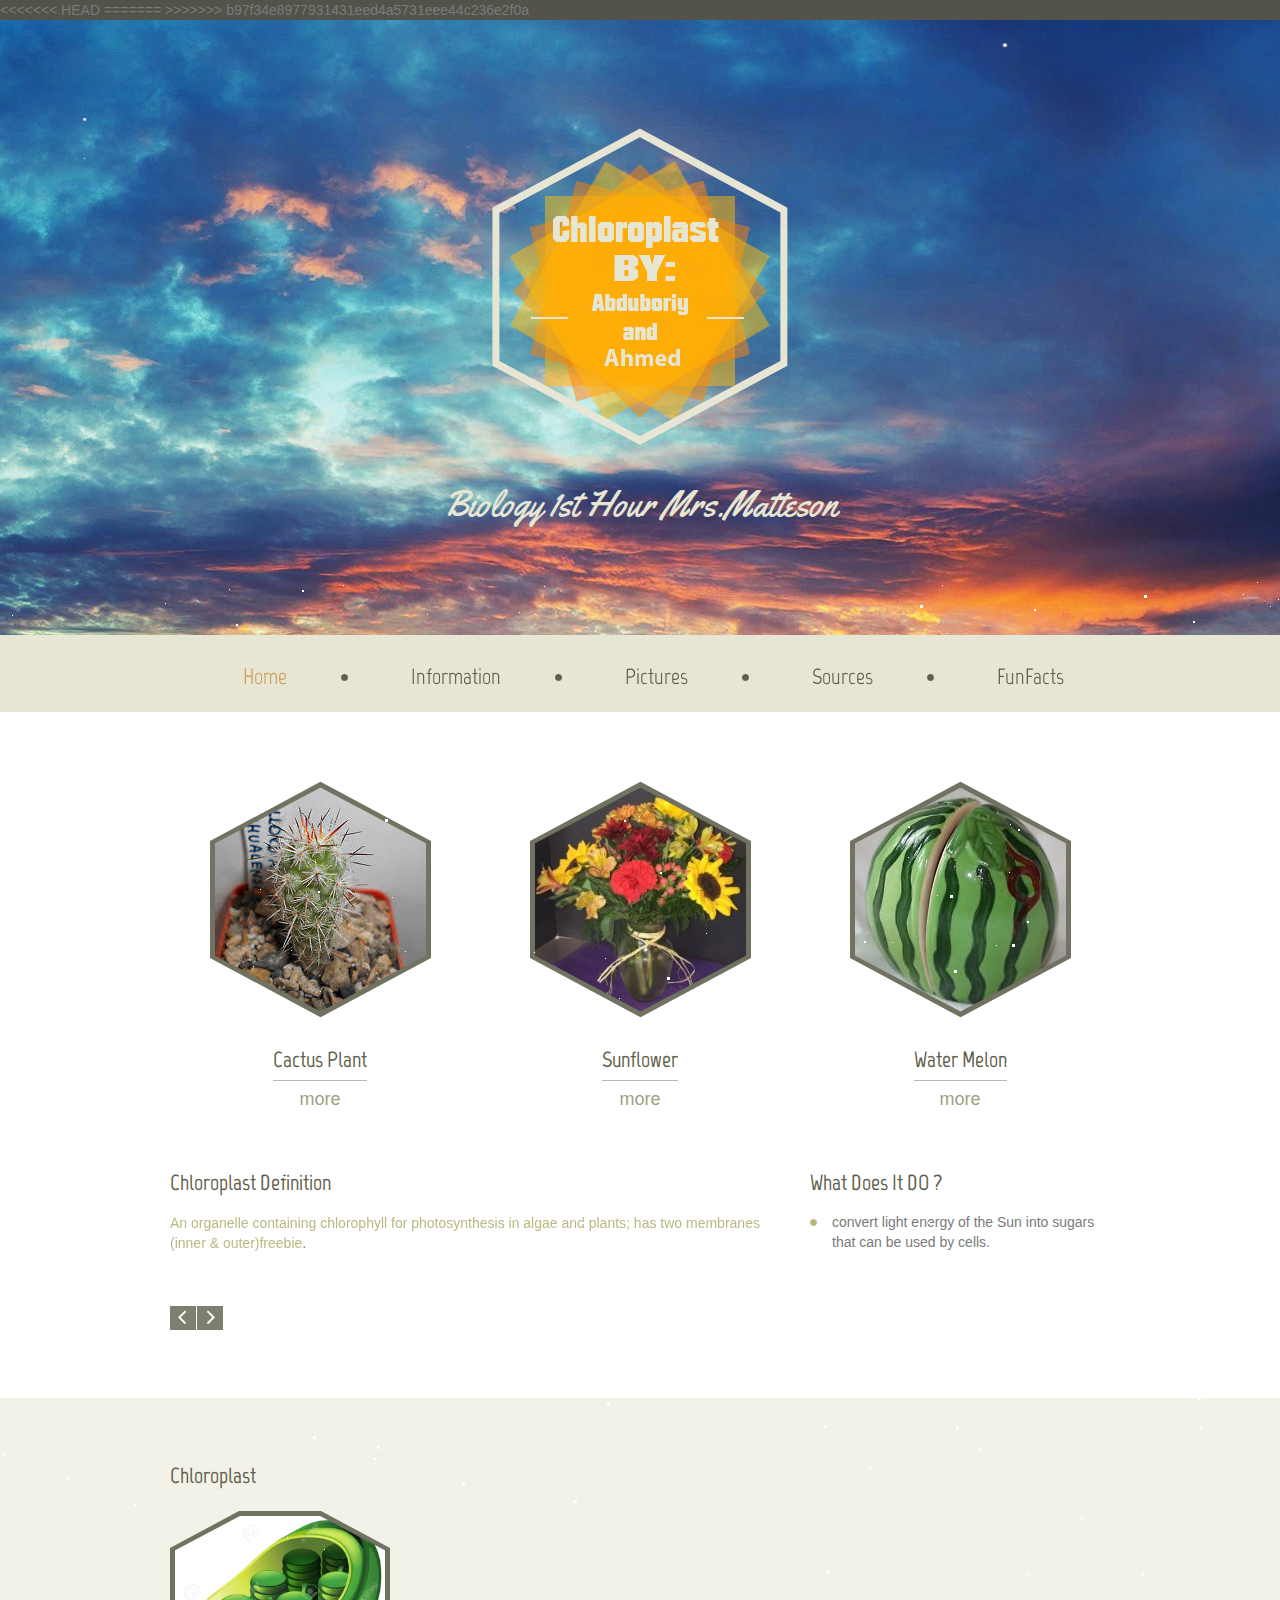
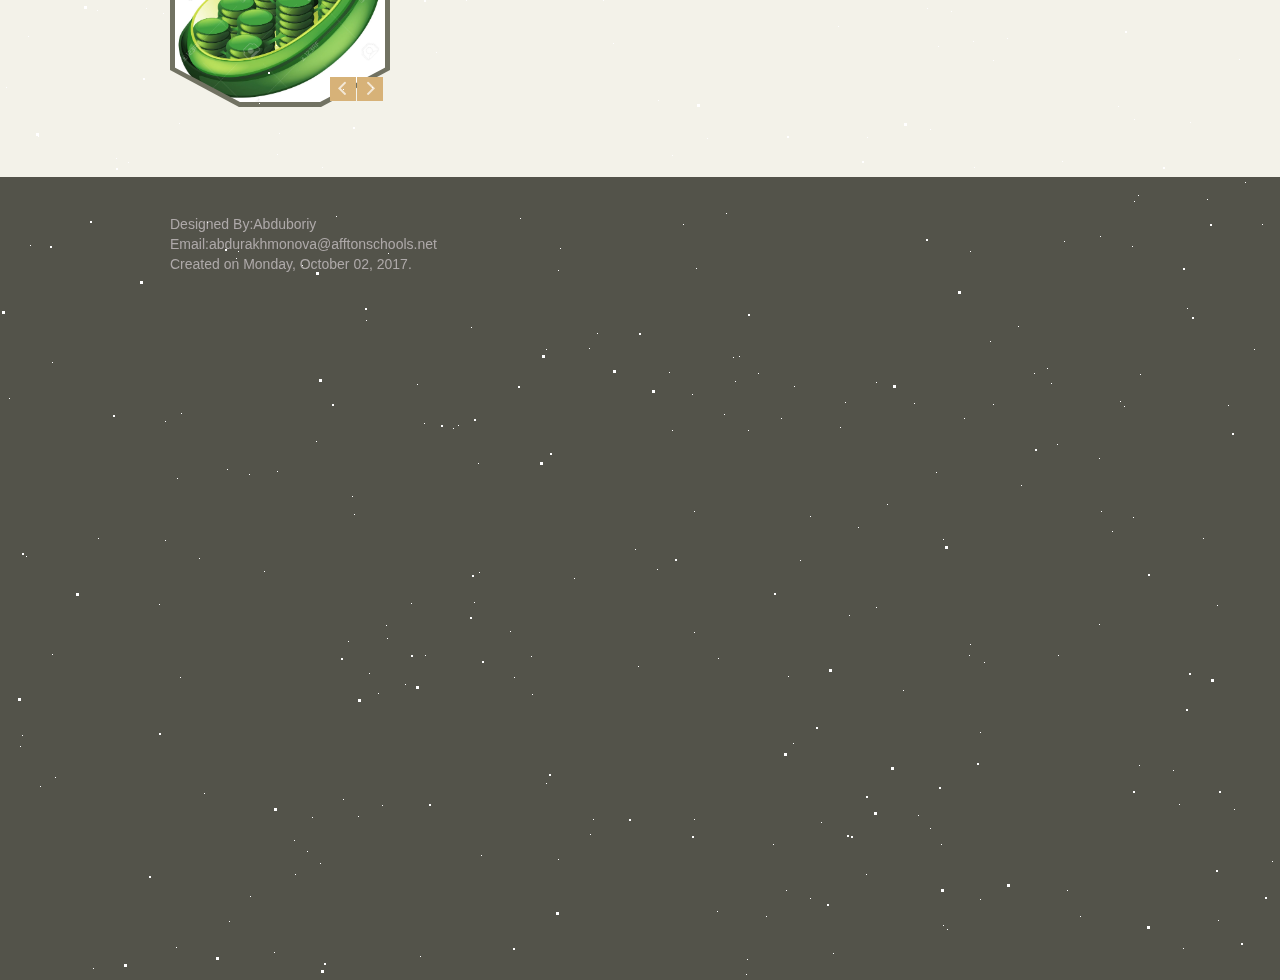
==== commit f7b3e60d: "Merge branch 'master' of https://github.com/Abduboriy2/Abduboriy2.github.io" ====
--- a/index.html
+++ b/index.html
@@ -4,7 +4,11 @@
 		<title>Home</title>
 		<meta charset="utf-8">
 		<meta name="format-detection" content="telephone=no" />
+<<<<<<< HEAD
         <link rel="icon" href="[data-uri]" sizes="48x48" >
+=======
+		<link rel="icon" href="[data-uri]" sizes="48x48" >
+>>>>>>> b97f34e8977931431eed4a5731eee44c236e2f0a
 		<link rel="icon" href="images/favicon.ico">
 		<link rel="shortcut icon" href="images/favicon.ico" />
 		<link rel="stylesheet" href="css/owl.carousel.css">
@@ -199,7 +203,7 @@
 				</div>
 				
 				
-					</form>
+					
 				</div>
 			</div>
 		</div>
@@ -226,7 +230,8 @@
         <div></div>
         <div>
     </div>
-        
+    </div>
+            </div>
 		</footer>
 	</body>
-</html>+</html>
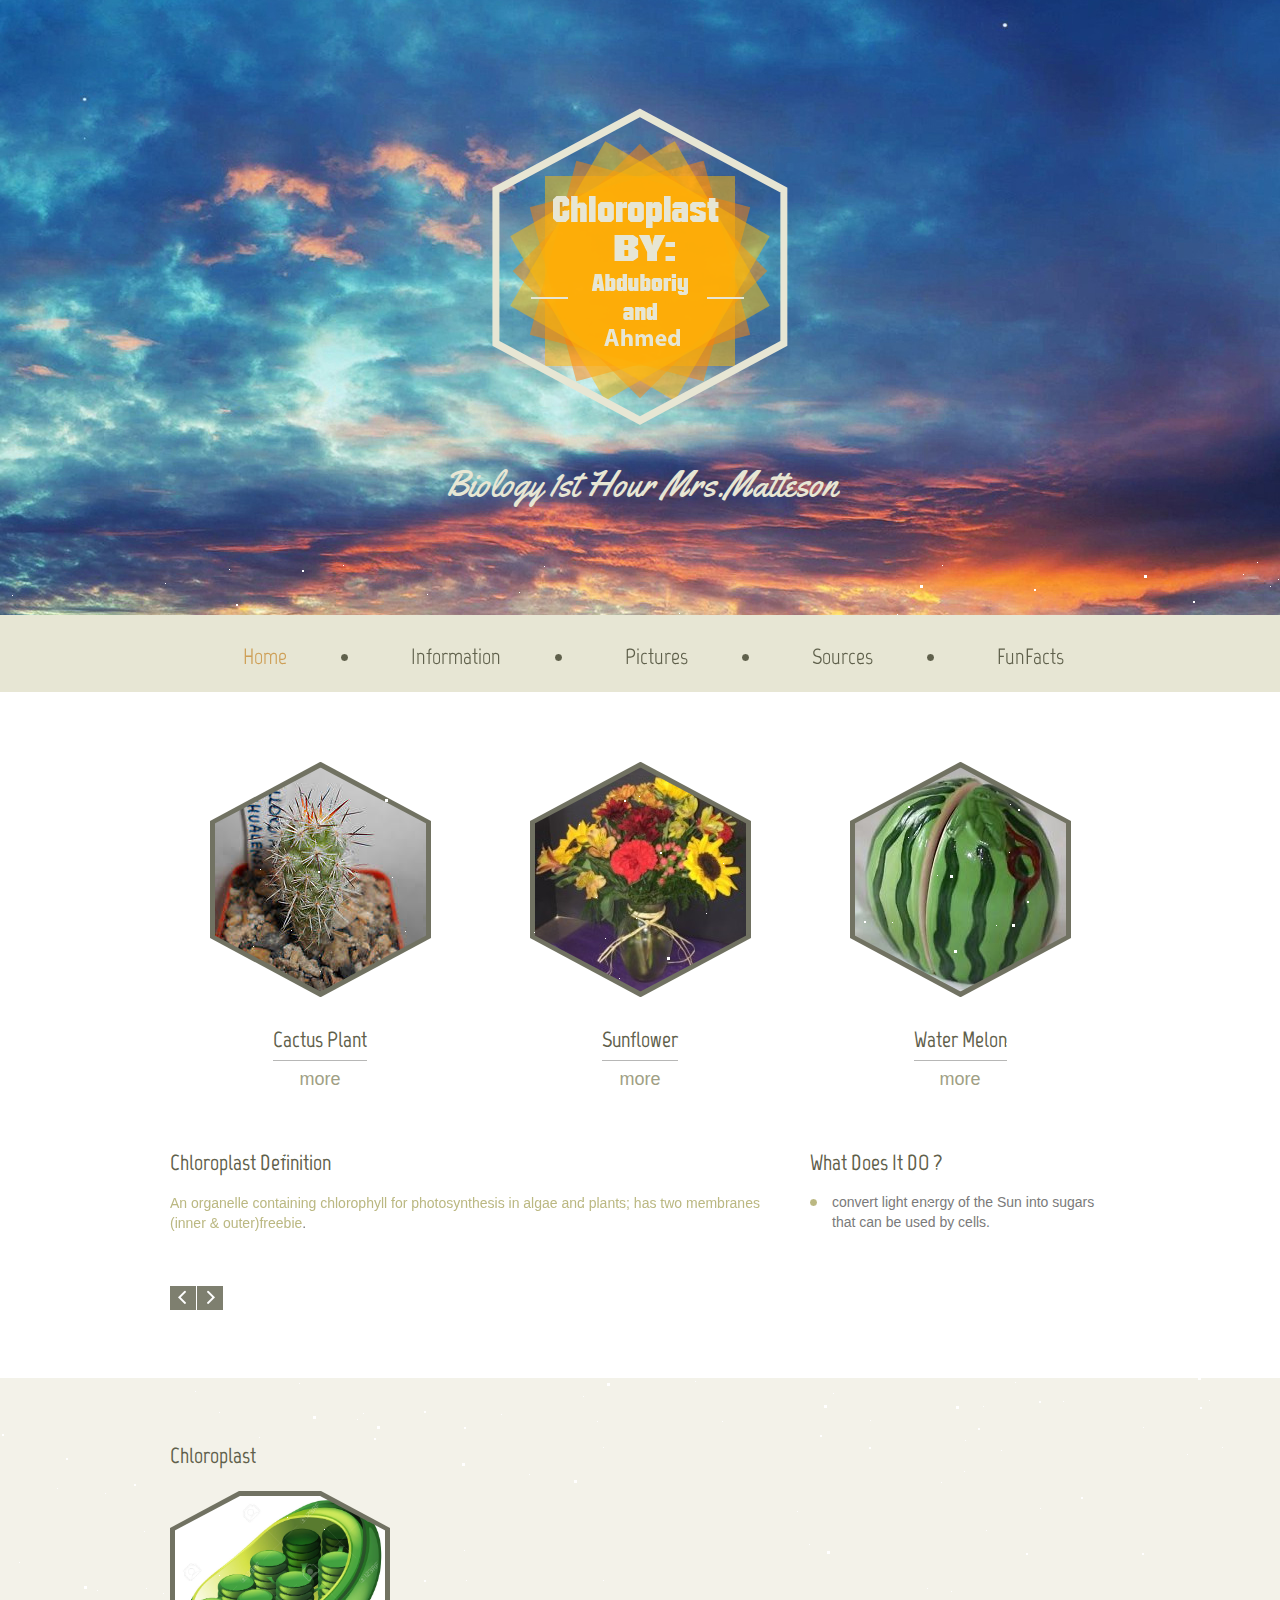
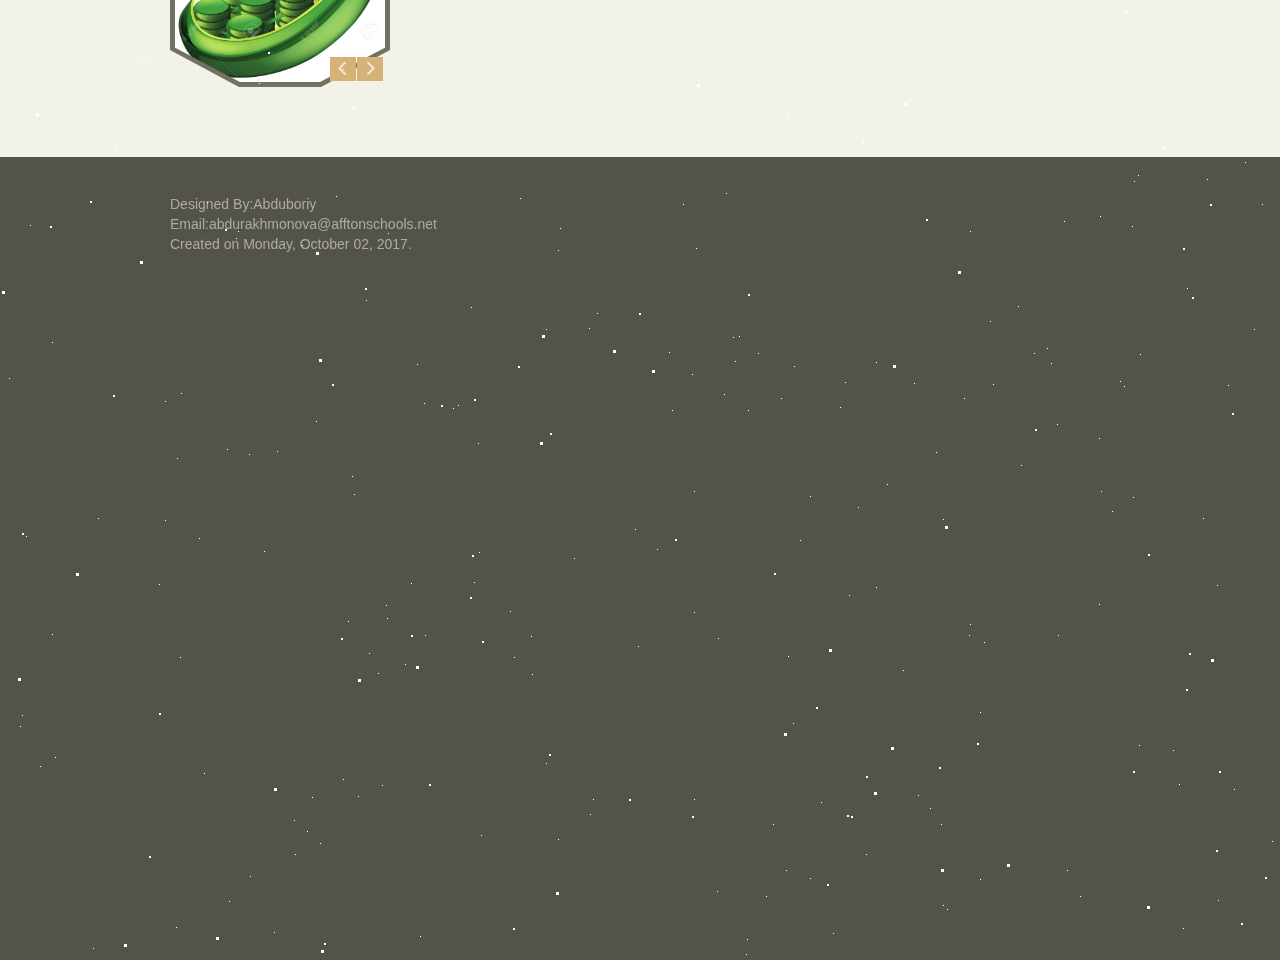
==== commit 48cb9dc0: "chek3" ====
--- a/index.html
+++ b/index.html
@@ -4,11 +4,6 @@
 		<title>Home</title>
 		<meta charset="utf-8">
 		<meta name="format-detection" content="telephone=no" />
-<<<<<<< HEAD
-        <link rel="icon" href="[data-uri]" sizes="48x48" >
-=======
-		<link rel="icon" href="[data-uri]" sizes="48x48" >
->>>>>>> b97f34e8977931431eed4a5731eee44c236e2f0a
 		<link rel="icon" href="images/favicon.ico">
 		<link rel="shortcut icon" href="images/favicon.ico" />
 		<link rel="stylesheet" href="css/owl.carousel.css">
